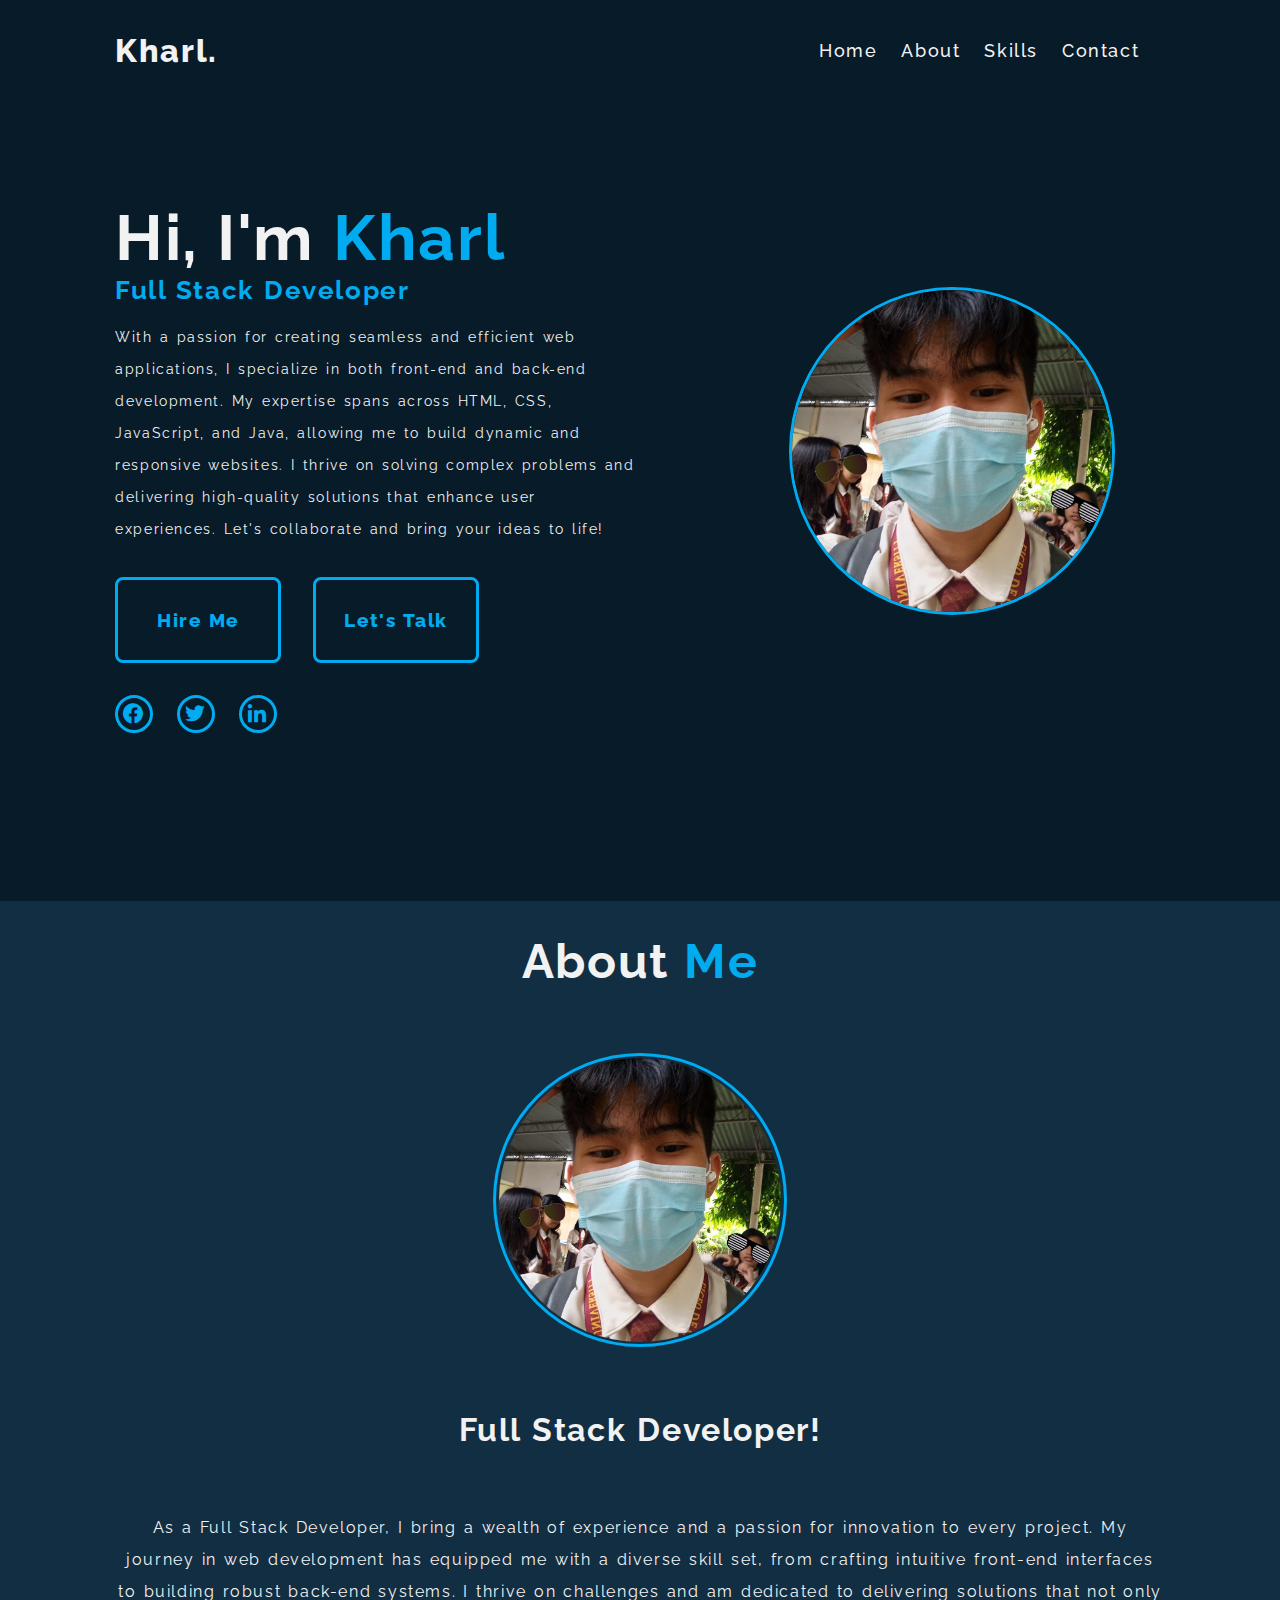
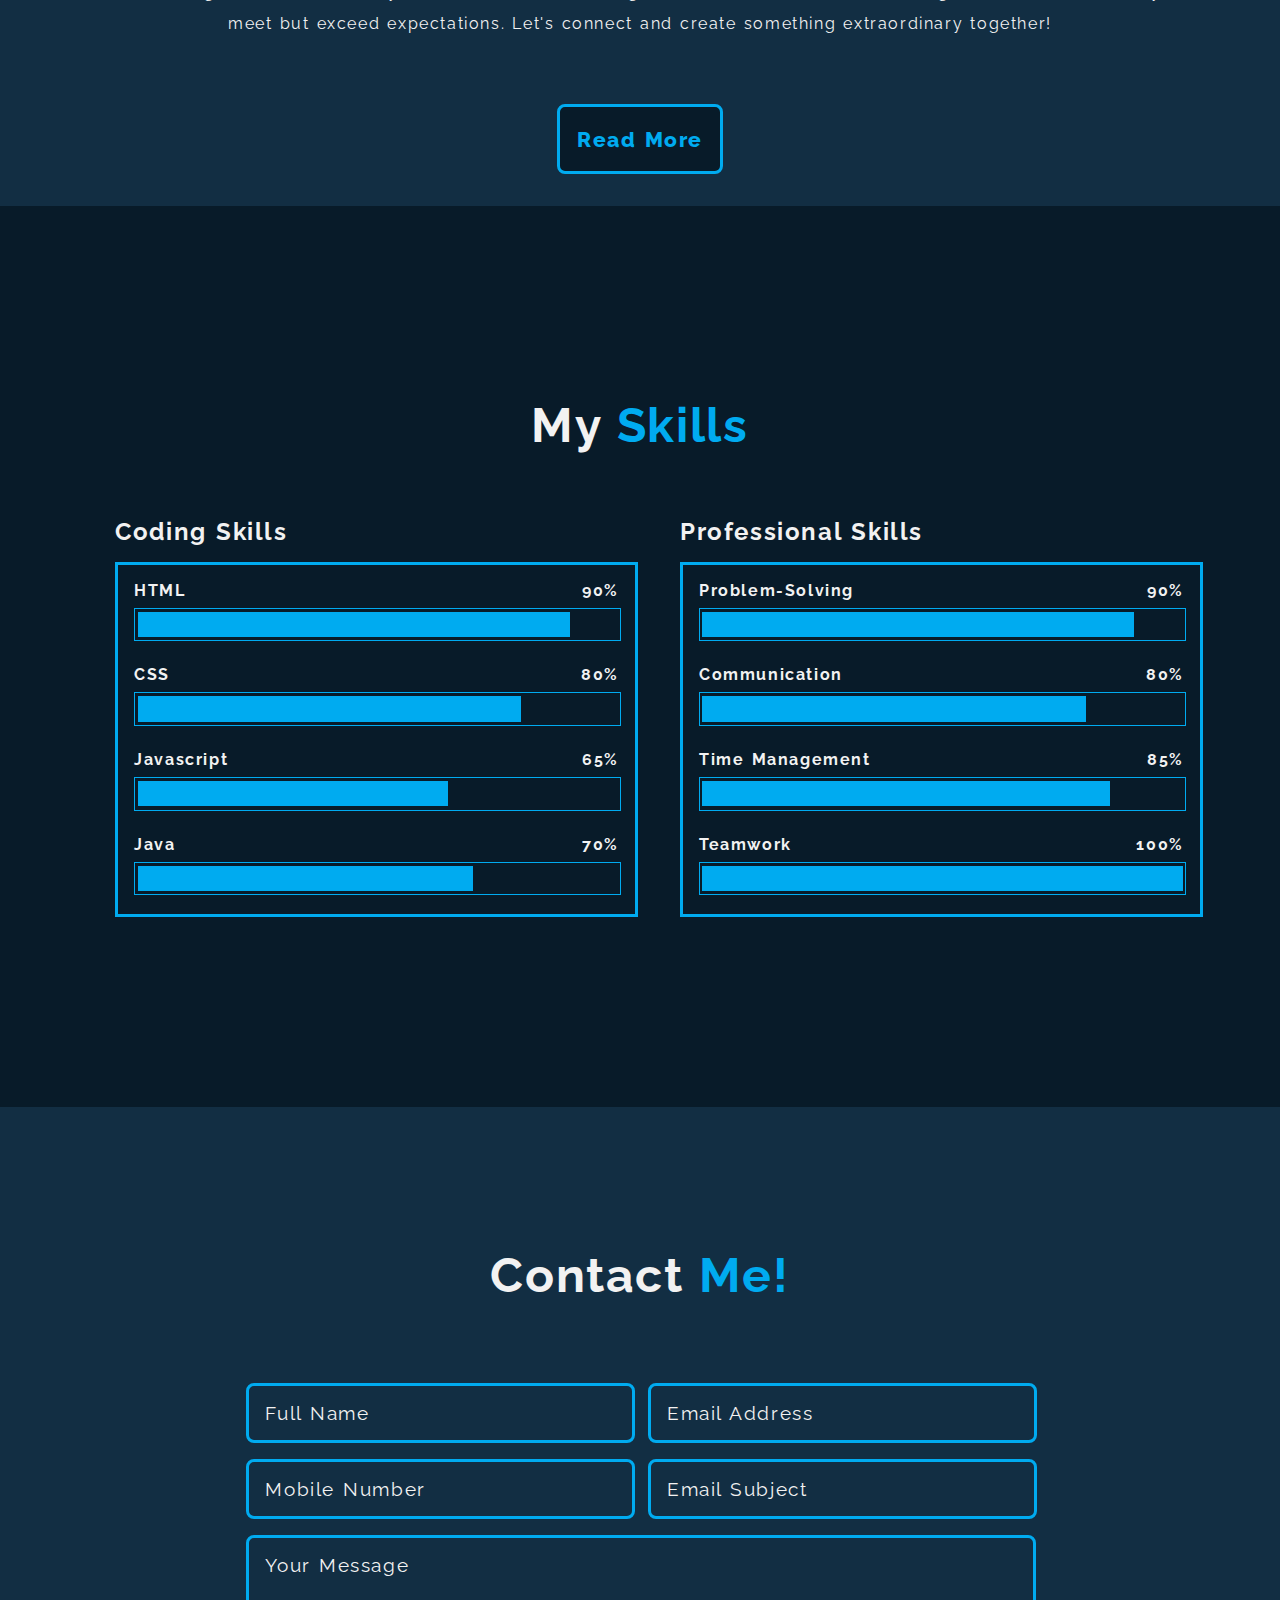
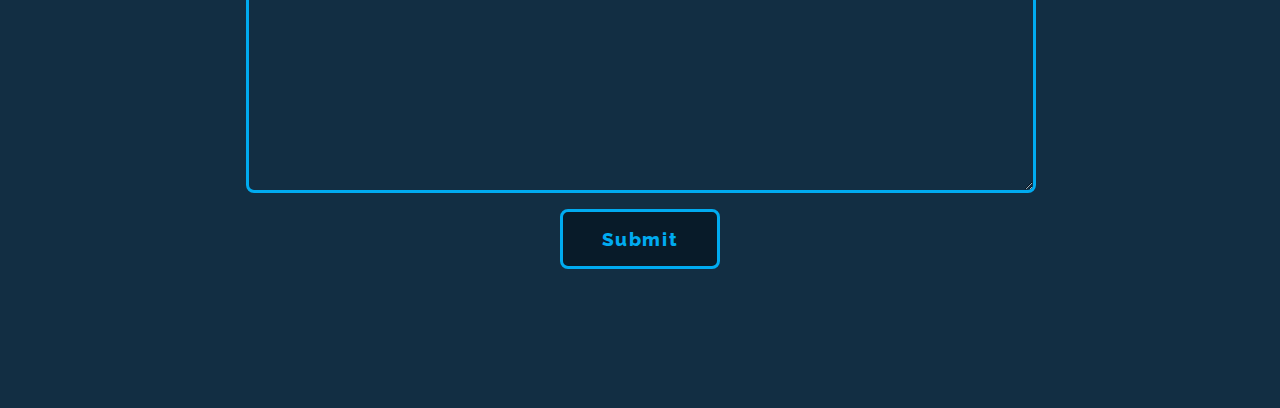
==== index.html @ 413f0b16 "Initial Commit" ====
<!DOCTYPE html>
<html lang="en">
<head>
    <meta charset="UTF-8">
    <meta name="viewport" content="width=device-width, initial-scale=1.0">
    <link rel="icon" type="image/png" href="profile-user.png">
    <link href='https://unpkg.com/boxicons@2.1.4/css/boxicons.min.css' rel='stylesheet'>
    <link rel="stylesheet" href="https://cdnjs.cloudflare.com/ajax/libs/font-awesome/6.7.2/css/all.min.css" 
    integrity="sha512-Evv84Mr4kqVGRNSgIGL/F/aIDqQb7xQ2vcrdIwxfjThSH8CSR7PBEakCr51Ck+w+/U6swU2Im1vVX0SVk9ABhg==" 
    crossorigin="anonymous" referrerpolicy="no-referrer" />
    <link rel="stylesheet" href="webdev.css">
    <title>Kharl's Portfolio</title>
</head>
<body>
    <!-- header design -->
    <header class="header">
        <a href="#" class="logo">Kharl.</a>
        <nav class="top-navbar">
            <a href="#home">Home</a>
            <a href="#about">About</a>
            <a href="#skills">Skills</a>
            <a href="#contact">Contact</a>
        </nav>
        <div class="toggle-btn">
            <i class="fa-solid fa-bars"></i>
        </div>

        <div class="dropdown-menu">
            <li><a href="#home">Home</a></li>            
            <li><a href="#about">About</a></li>            
            <li><a href="#skills">Skills</a></li>            
            <li><a href="#contact">Contact</a></li>            
        </div>
    </header>

    <section class="home" id="home">
        <div class="home-content">
            <h1 class="name-text">Hi, I'm 
                <span id="animated-text1">Kharl</span>
            </h1>

            <div class="animated-text-2">
                <h3>Full Stack Developer</h3>
            </div>

            <p>With a passion for creating seamless and efficient web applications, 
                I specialize in both front-end and back-end development. 
                My expertise spans across HTML, CSS, JavaScript, and Java, allowing me 
                to build dynamic and responsive websites. I thrive on solving complex 
                problems and delivering high-quality solutions that enhance user experiences. 
                Let's collaborate and bring your ideas to life!</p>

            <div class="home-btn-box">
                <a href="#" class="btn">Hire Me</a>
                <a href="#" class="btn">Let's Talk</a>
            </div>

            <div class="contact-btn">
                <a href="#"><i class='bx bxl-facebook-circle'></i></a>
                <a href="#"><i class='bx bxl-twitter'></i></a>
                <a href="#"><i class='bx bxl-linkedin'></i></a>
            </div>
        </div>

        <div class="home-pic-container">
            <div class="home-pic">
                <img src="profile pic.jpg" alt="gwapo ko">
            </div>
        </div>
        
        
    </section>

    <section class="about" id="about">
        <h1>About <span>Me</span></h1>

        <div class="about-photo">
            <img src="profile pic.jpg" alt="">
        </div>

        <div class="about-content">
            
            <h1 id="about-content-fsd">Full Stack Developer!</h1>

            <p>As a Full Stack Developer, I bring a wealth of experience 
                and a passion for innovation to every project. My journey 
                in web development has equipped me with a diverse skill 
                set, from crafting intuitive front-end interfaces to building 
                robust back-end systems. I thrive on challenges and am dedicated 
                to delivering solutions that not only meet but exceed expectations. 
                Let's connect and create something extraordinary together!
            </p>

            <div class="about-btn">
                <a href="#" class="btn">
                    Read More
                </a>
            </div>
        </div>
    </section>

    <section class="skills" id="skills">
        <h1>
            My <span>Skills</span>
        </h1>

        <div class="skill-container">
            <div class="coding-skills">
                <h2>
                    Coding Skills
                </h2>

                <div class="coding-skills-box">
                    <div class="html">
                        <h4>HTML</h4>
                        <h4>90%</h4>
                    </div>

                    <div class="html-meter"></div>

                    <div class="css">
                        <h4>CSS</h4>
                        <h4>80%</h4>
                    </div>

                    <div class="css-meter"></div>

                    <div class="javascript">
                        <h4>Javascript</h4>
                        <h4>65%</h4>
                    </div>

                    <div class="javascript-meter"></div>

                    <div class="java">
                        <h4>Java</h4>
                        <h4>70%</h4>
                    </div>

                    <div class="java-meter"></div>
                </div>
            </div>

            <div class="professional-skills">
                <h2>
                    Professional Skills
                </h2>

                <div class="professional-skills-box">
                    <div class="problem-solving">
                        <h4>Problem-Solving</h4>
                        <h4>90%</h4>
                    </div>

                    <div class="problem-solving-meter"></div>

                    <div class="communication">
                        <h4>Communication</h4>
                        <h4>80%</h4>
                    </div>

                    <div class="communication-meter"></div>

                    <div class="time-management">
                        <h4>Time Management</h4>
                        <h4>85%</h4>
                    </div>

                    <div class="time-management-meter"></div>

                    <div class="teamwork">
                        <h4>Teamwork</h4>
                        <h4>100%</h4>
                    </div>

                    <div class="teamwork-meter"></div>
                </div>
            </div>
        </div>
    </section>

    <section class="contact" id="contact">
        <h1>Contact <span>Me!</span></h1>
        
            <form class="essentials" action="#">
                <input type="text" name="fname" id="fname" placeholder="Full Name">
                <input type="email" name="ed" id="ed" placeholder="Email Address">
                <input type="number" name="mobile-num" id="mobile-num" placeholder="Mobile Number">
                <input type="text" name="email-sub" id="email-sub" placeholder="Email Subject">
                <textarea class="message-box-field" name="message-box" id="message-box" rows="10" cols="30" placeholder="Your Message"></textarea>  
            </form>

            <form action="#" class="submit-btn-container">
                <button type="submit" id="submit-btn">Submit</button>
            </form>
            
    </section>
    <script src="backend.js"></script>

</body>
</html>
---- webdev.css ----
@import url('https://fonts.googleapis.com/css2?family=Raleway:ital,wght@0,100..900;1,100..900&display=swap');

:root{
    --bg-color: #081b29;
    --second-bg-color: #122E43;
    --third-bg-color: #00ABF0;
    --text-color: #F2F2F2;
}

*{
    font-family: 'Raleway';
    margin: 0;
    padding: 0;
    text-decoration: none;
    border: none;
    outline: none;
    scroll-behavior: smooth;
    list-style: none;
    letter-spacing: 0.1rem;
    word-spacing: 0.1rem;
}

body{
    background-color: var(--bg-color);
}

p{
    line-height: 2rem;
}

.header{
    position: fixed;
    background-color: var(--bg-color);
    top: 0;
    left: 0;
    right: 2rem;
    width: 100%;
    padding: 2rem 9%;
    display: flex;
    justify-content: space-between;
    align-items: center;
    z-index: 100;
}

.logo{
    color: var(--text-color);
    font-weight: 800;
    font-size: 2rem;
}

.top-navbar{
    position: relative;
    right: 20%;
    display: flex;
    justify-content: flex-start;
    gap: 1.5rem;
}

.top-navbar a{
    color: var(--text-color);
    font-weight: 500;
    font-size: 1.1rem;
    transition-duration: 0.3s;
    position: relative;
}

.top-navbar a:hover{
    color: var(--third-bg-color);
}

.toggle-btn {
    position: relative;
    right: 20%;
    color: var(--text-color);
    font-size: 2rem;
    cursor: pointer;
    display: none;
}

.dropdown-menu{
    display: none;
    position: absolute;
    right: 24.5%;
    top: 5rem;
    background-color: rgba(255, 255, 255, 0.1);
    border-radius: 0.5rem;
    width: 20rem;
    backdrop-filter: blur(15px);
    height: 0;
    transition: height 0.3s ease;
    overflow: hidden;
}

.dropdown-menu li{
    display: flex;
    justify-content: center;
    align-items: center;
    padding: 0.5rem;
}

.dropdown-menu a{
    color: var(--text-color);
    font-size: 1.2rem;
    font-weight: 600;
    transition: 0.3s;
}

.dropdown-menu a:hover{
    color: var(--third-bg-color);
}

.dropdown-menu.open{
    height: 10rem;
}

section{
    min-height: 93vh;
    padding: 2rem 9% 2rem;
}

.home{
    display: flex;
    flex-wrap: wrap-reverse;
    align-items: center;
}

.home-content{
    position: relative;
    display: flex;
    flex-direction: column;
    width: clamp(25rem, 50%, 50rem);
}

.home-content h1{
    font-size: clamp(3rem, 5vw, 10rem);
    color: var(--text-color);
}

.home-content h1 span{
    color: var(--third-bg-color);
}

.home-content h3{
    font-size: clamp(1.5rem, 2vw, 8rem);
    color: var(--third-bg-color);
}

.home-content p{
    margin-top: 1rem;
    color: var(--text-color);
    font-size: clamp(0.8rem, 1.1vw, 3rem);
}

.home-btn-box{
    margin-top: 2rem;
    position: relative;
    display: flex;
    gap: 2rem;
}

.home-btn-box .btn{
    position: relative;
    display: flex;
    justify-content: center;
    align-items: center;
    text-decoration: none;
    color: var(--third-bg-color);
    font-weight: 800;
    font-size: 1.2rem;
    width: 10rem;
    height: 5rem;
    border: 0.2rem solid var(--third-bg-color);
    background-color: var(--bg-color);
    border-radius: 0.5rem;
    z-index: 1;
    overflow: hidden;
}

.home-btn-box .btn:hover{
    color: var(--bg-color);
}

.home-btn-box .btn::before{
    content: '';
    position: absolute;
    top: 0;
    left: 0;
    width: 0;
    height: 100%;
    z-index: -1;
    background: var(--third-bg-color);
    transition: 0.5s;
}

.home-btn-box .btn:hover::before{
    width: 100%;
}

.contact-btn{
    position: relative;
    top: 2rem;
    display: flex;
    gap: 1.5rem;
}

.contact-btn a{
    position: relative;
    display: flex;
    justify-content: center;
    align-items: center;
    width: 2rem;
    height: 2rem;
    background: transparent;
    border: 0.2rem solid var(--third-bg-color);
    border-radius: 50%;
    font-size: 1.5rem;
    overflow: hidden;
    z-index: 1;
    color: var(--third-bg-color);
}

.contact-btn a:hover{
    color: var(--bg-color);
}

.contact-btn a::before{
    content: '';
    position: absolute;
    top: 0;
    left: 0;
    width: 100%;
    height: 100%;
    transform: scale(0);
    transform-origin: center;
    background-color: var(--third-bg-color);
    transition: transform 0.5s ease;
    border-radius: 50%;
    z-index: -1;
}

.contact-btn a:hover::before{
    transform: scale(1);
}

.home-pic-container{
    display: flex;
    justify-content: center;
    width: 40%;
}

.home-pic{
    position: relative;
    left: 8vw;
    display: flex;
    width: clamp(20rem, 25vw, 40rem);
    height: 100%;
    border: 0.2rem solid var(--third-bg-color);
    border-radius: 50%;
}

.home-pic img{
    width: 100%;
    border-radius: 50%;
}

.about{
    display: flex;
    justify-content: center;
    flex-direction: column;
    align-items: center;
    background-color: var(--second-bg-color);
}

.about h1{
    color: var(--text-color);
    font-size: 3rem;
    margin-bottom: 4rem;
}

.about h1 span{
    color: var(--third-bg-color);
}

.about-photo{
    display: flex;
    justify-content: center;
    align-items: center;
    width: 18rem;
    height: 18rem;
    border: 0.2rem solid var(--third-bg-color);
    border-radius: 50%;
    margin-bottom: 4rem;
}

.about-photo img{
    width: clamp(10rem, 98%, 20rem);
    border-radius: 50%;
}

.about-content{
    display: flex;
    flex-direction: column;
    justify-content: center;
    align-items: center;
    text-align: center;
}

#about-content-fsd{
    color: var(--text-color);
    font-size: 2rem;
}

.about p{
    color: var(--text-color);
    text-align: center;
    margin-bottom: 4rem;

}

.about-btn a{
    position: relative;
    display: flex;
    justify-content: center;
    align-items: center;
    background-color: var(--bg-color);
    width: 10rem;
    height: 4rem;
    border: 0.2rem solid var(--third-bg-color);
    color: var(--third-bg-color);
    font-size: 1.3rem;
    font-weight: 800;
    border-radius: 0.5rem;
    z-index: 1;
}

.about-btn a:hover{
    color: var(--bg-color);
}

.about-btn a::before{
    content: '';
    position: absolute;
    top: 0;
    left: 0;
    width: 0;
    height: 100%;
    background-color: var(--third-bg-color);
    z-index: -1;
    transition: 0.5s;
    overflow: hidden;
}

.about-btn a:hover::before{
    width: 100%;
}

.skills{
    display: flex;
    flex-direction: column;
    justify-content: center;
    align-items: center;
}

.skills h1{
    color: var(--text-color);
    font-size: 3rem;
    margin-bottom: 4rem;
}

.skills h1 span{
    color: var(--third-bg-color);
}

.skill-container{
    display: grid;
    grid-template-columns: repeat(auto-fit, minmax(clamp(10rem, 50%, 20rem), 1fr));
    justify-content: center;
    align-items: center;
    width: 100%;
    gap: 5rem;
}

.skill-container h2{
    color: var(--text-color);
    margin-bottom: 1rem;
}

.skill-container h4{
    color: var(--text-color);
}

.coding-skills{
    display: flex;
    flex-direction: column;
    width: 100%;
    height: 25rem;
}

.coding-skills-box{
    display: flex;
    flex-direction: column;
    width: 100%;
    height: 85%;
    border: 0.2rem solid var(--third-bg-color);
    padding: 1rem;
}


.html{
    display: flex;
    justify-content: space-between;
    margin-bottom: 0.5rem;
}


.html-meter{
    position: relative;
    width: 100%;
    height: 10%;
    border: 0.1rem solid var(--third-bg-color);
    margin-bottom: 1.5rem;
}

.html-meter::before{
    content: '';
    position: absolute;
    top: 10%;
    left: 0.49%;
    width: 89.1%;
    height: 80%;
    background-color: var(--third-bg-color);
}

.css{
    display: flex;
    justify-content: space-between;
    margin-bottom: 0.5rem;
}

.css-meter{
    position: relative;
    width: 100%;
    height: 10%;
    border: 0.1rem solid var(--third-bg-color);
    margin-bottom: 1.5rem;
}

.css-meter::before{
    content: '';
    position: absolute;
    top: 10%;
    left: 0.49%;
    width: 79.1%;
    height: 80%;
    background-color: var(--third-bg-color);
}

.javascript{
    display: flex;
    justify-content: space-between;
    margin-bottom: 0.5rem;
}

.javascript-meter{
    position: relative;
    width: 100%;
    height: 10%;
    border: 0.1rem solid var(--third-bg-color);
    margin-bottom: 1.5rem;
}

.javascript-meter::before{
    content: '';
    position: absolute;
    top: 10%;
    left: 0.49%;
    width: 64.1%;
    height: 80%;
    background-color: var(--third-bg-color);
}

.java{
    display: flex;
    justify-content: space-between;
    margin-bottom: 0.5rem;
}

.java-meter{
    position: relative;
    width: 100%;
    height: 10%;
    border: 0.1rem solid var(--third-bg-color);
}

.java-meter::before{
    content: '';
    position: absolute;
    top: 10%;
    left: 0.49%;
    width: 69.1%;
    height: 80%;
    background-color: var(--third-bg-color);
}

.professional-skills{
    display: flex;
    flex-direction: column;
    width: 100%;
    height: 25rem;
}

.professional-skills-box{
    display: flex;
    flex-direction: column;
    width: 100%;
    height: 85%;
    border: 0.2rem solid var(--third-bg-color);
    padding: 1rem;
}

.problem-solving{
    display: flex;
    justify-content: space-between;
    margin-bottom: 0.5rem;
}

.problem-solving-meter{
    position: relative;
    width: 100%;
    height: 10%;
    border: 0.1rem solid var(--third-bg-color);
    margin-bottom: 1.5rem
}

.problem-solving-meter::before{
    content: '';
    position: absolute;
    top: 10%;
    left: 0.49%;
    width: 89.1%;
    height: 80%;
    background-color: var(--third-bg-color);
}

.communication{
    display: flex;
    justify-content: space-between;
    margin-bottom: 0.5rem;
}

.communication-meter{
    position: relative;
    width: 100%;
    height: 10%;
    border: 0.1rem solid var(--third-bg-color);
    margin-bottom: 1.5rem
}

.communication-meter::before{
    content: '';
    position: absolute;
    top: 10%;
    left: 0.49%;
    width: 79.1%;
    height: 80%;
    background-color: var(--third-bg-color);
}

.time-management{
    display: flex;
    justify-content: space-between;
    margin-bottom: 0.5rem;
}

.time-management-meter{
    position: relative;
    width: 100%;
    height: 10%;
    border: 0.1rem solid var(--third-bg-color);
    margin-bottom: 1.5rem
}

.time-management-meter::before{
    content: '';
    position: absolute;
    top: 10%;
    left: 0.49%;
    width: 84.1%;
    height: 80%;
    background-color: var(--third-bg-color);
}

.teamwork{
    display: flex;
    justify-content: space-between;
    margin-bottom: 0.5rem;
}

.teamwork-meter{
    position: relative;
    width: 100%;
    height: 10%;
    border: 0.1rem solid var(--third-bg-color);
}

.teamwork-meter::before{
    content: '';
    position: absolute;
    top: 10%;
    left: 0.49%;
    width: 99.1%;
    height: 80%;
    background-color: var(--third-bg-color);
}

.contact{
    background-color: var(--second-bg-color);
    display: flex;
    flex-direction: column;
    justify-content: center;
    align-items: center;
}

.contact h1{
    color: var(--text-color);
    font-size: 3rem;
    margin-bottom: 5rem;
}

.contact h1 span{
    color: var(--third-bg-color);
}

.essentials{
    display: grid;
    grid-template-columns: repeat(auto-fit, minmax(clamp(15rem, 35%, 30rem), 1fr));
    justify-content: center;
    gap: 1rem;
    width: 75%;
    margin-bottom: 1rem;
}

.essentials input{
    background-color: var(--second-bg-color);
    border: 0.2rem solid var(--third-bg-color);
    color: var(--text-color);
    border-radius: 0.5rem;
    padding: 1rem;
    font-size: 1.2rem;
    width: 91%;
}

.essentials input::-webkit-input-placeholder{
    color: var(--text-color);
}

.message-box-field{
    grid-column: span 2;
    background-color: var(--second-bg-color);
    border: 0.2rem solid var(--third-bg-color);
    border-radius: 0.5rem;
    padding: 1rem;
    width: 95.5%;
    color: var(--text-color);
    font-size: 1.2rem;
}

.message-box-field::placeholder{
    color: var(--text-color);
}

.submit-btn-container{
    display: flex;
    justify-content: center;
    align-items: center;
    width: clamp(10rem, 10%, 20rem);
}

.submit-btn-container button{
    position: relative;
    width: 100%;
    background-color: var(--bg-color);
    border: 0.2rem solid var(--third-bg-color);
    color: var(--third-bg-color);
    border-radius: 0.5rem;
    padding: 1rem;
    font-size: 1.2rem;
    font-weight: 800;
    cursor: pointer;
    z-index: 1;
}

.submit-btn-container button:hover{
    color: var(--bg-color);
}

.submit-btn-container button::before{
    content: '';
    position: absolute;
    top: 0;
    left: 0;
    width: 0;
    height: 100%;
    background-color: var(--third-bg-color);
    transition: 0.5s;
    overflow: hidden;
    z-index: -1;
}

.submit-btn-container button:hover::before{
    width: 100%;
}


@media (max-width: 875px){
    .essentials{
        grid-template-columns: 1fr;
        width: 100%;
    }

    .message-box-field{
        grid-column: span 1;
    }

    .essentials input{
        width: 95.5%;
    }
}

@media (max-width: 885px){

    .header nav{
        display: none;
    }

    .toggle-btn{
        display: block;
    }

    .dropdown-menu{
        display: block;
        width: 65%;
    }

    .home-content{
        display: flex;
        justify-content: center;
        align-items: center;
        width: 100%;
    }

    .home-content h1, .home-content h3{
        text-align: center;
    }


    .home-content p{
        text-align: center;
    }

    .home-btn-box .btn{
        width: 9rem;
        height: 6vh;
    }

    .contact-btn a{
        width: 1.5rem;
        height: 1.5rem;
        font-size: 1rem;
    }

    .home-pic-container{
        width: 100%;
        margin-top: 9vh;
    }

    .home-pic{
        position: relative;
        left: 0;
        width: clamp(12rem, 30vw, 20rem);
    }

    .contact-btn{
        margin-bottom: 2vh;
    }

    .skill-container .coding-skills, 
    .skill-container .professional-skills{
        width: 95%;
    }
}
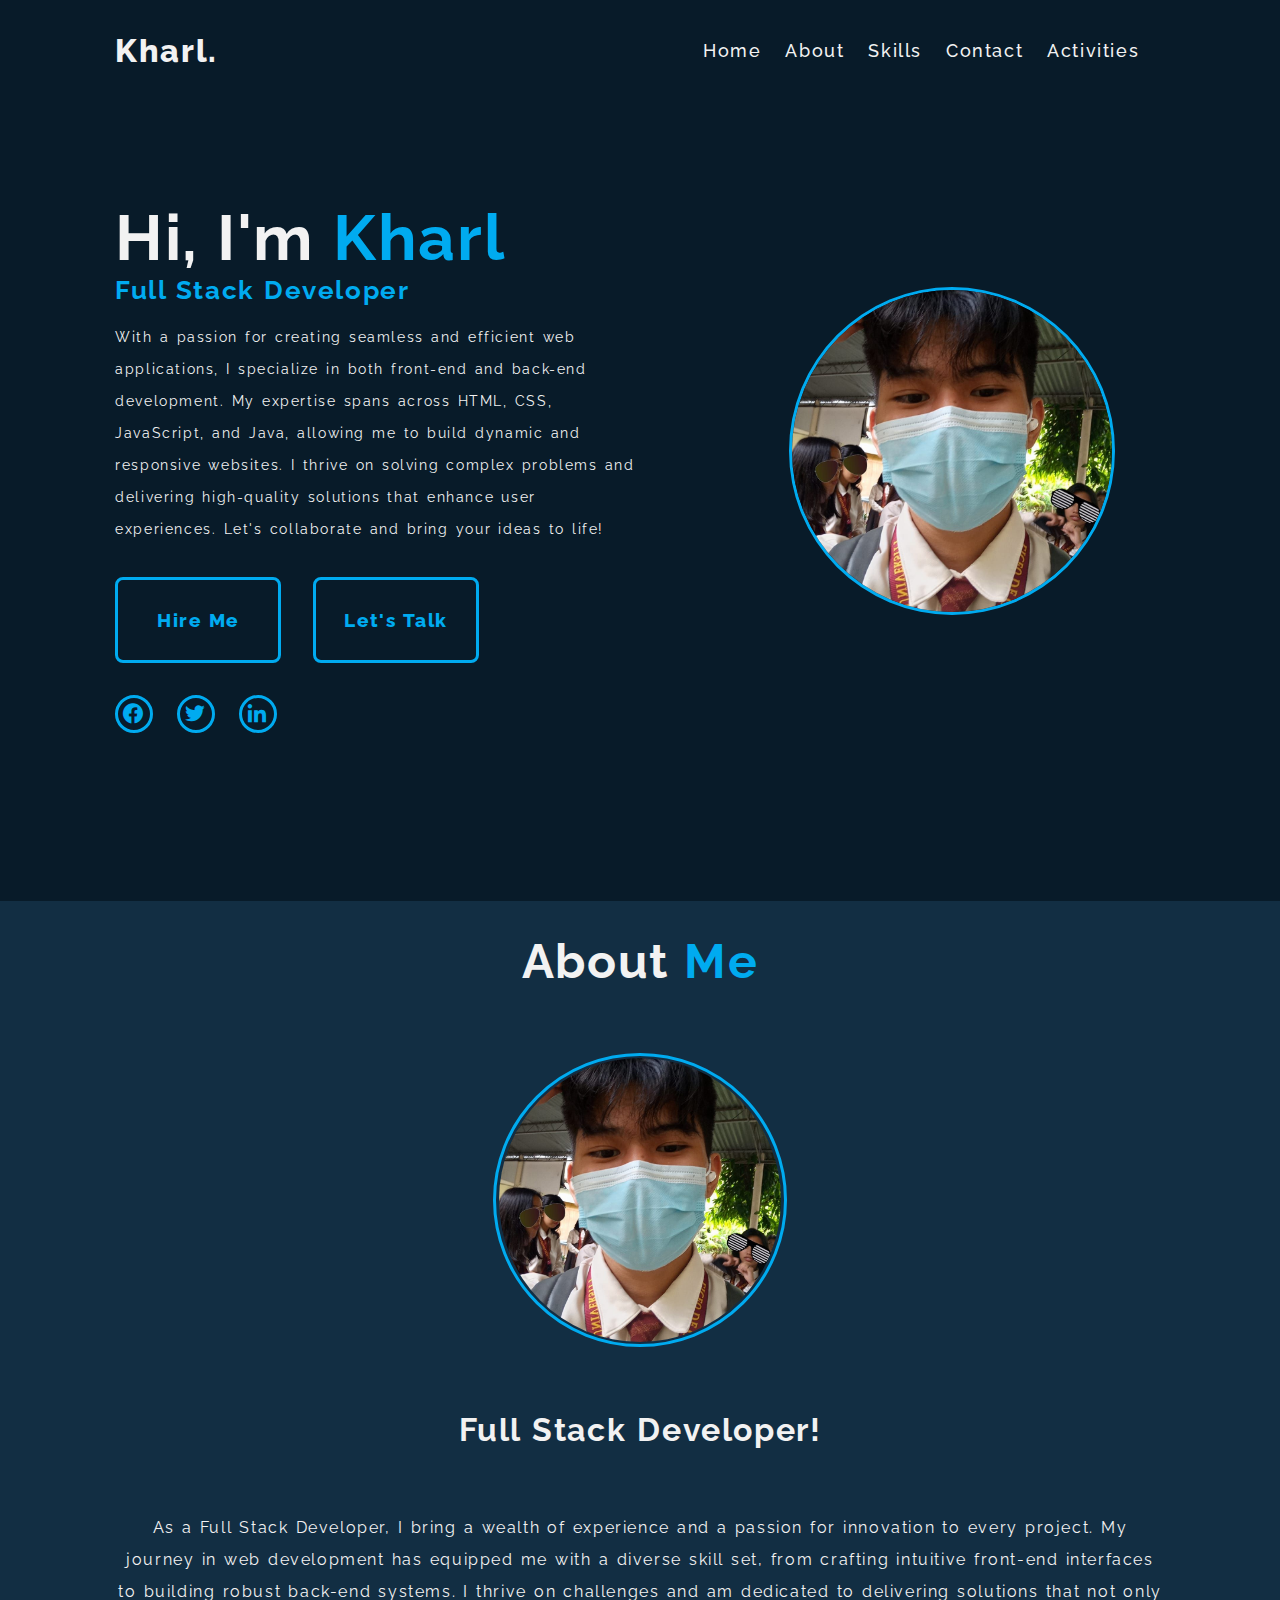
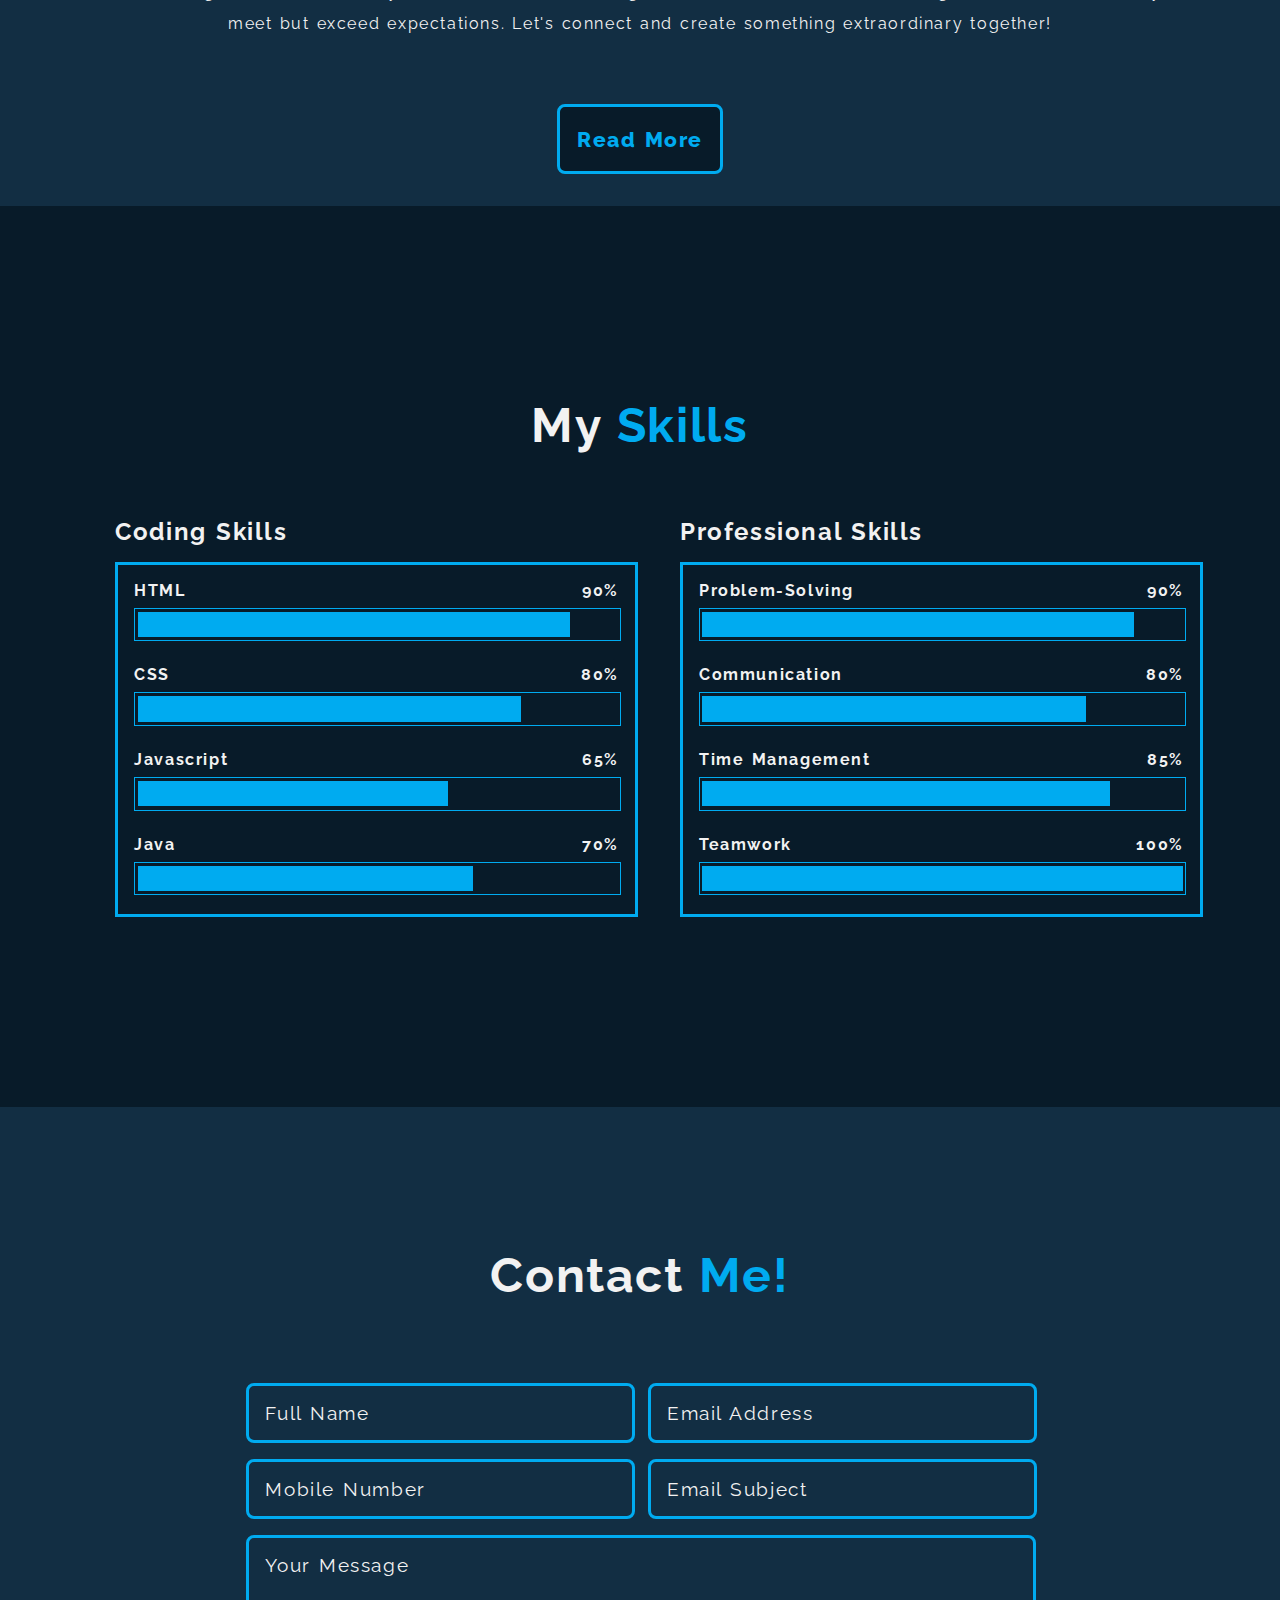
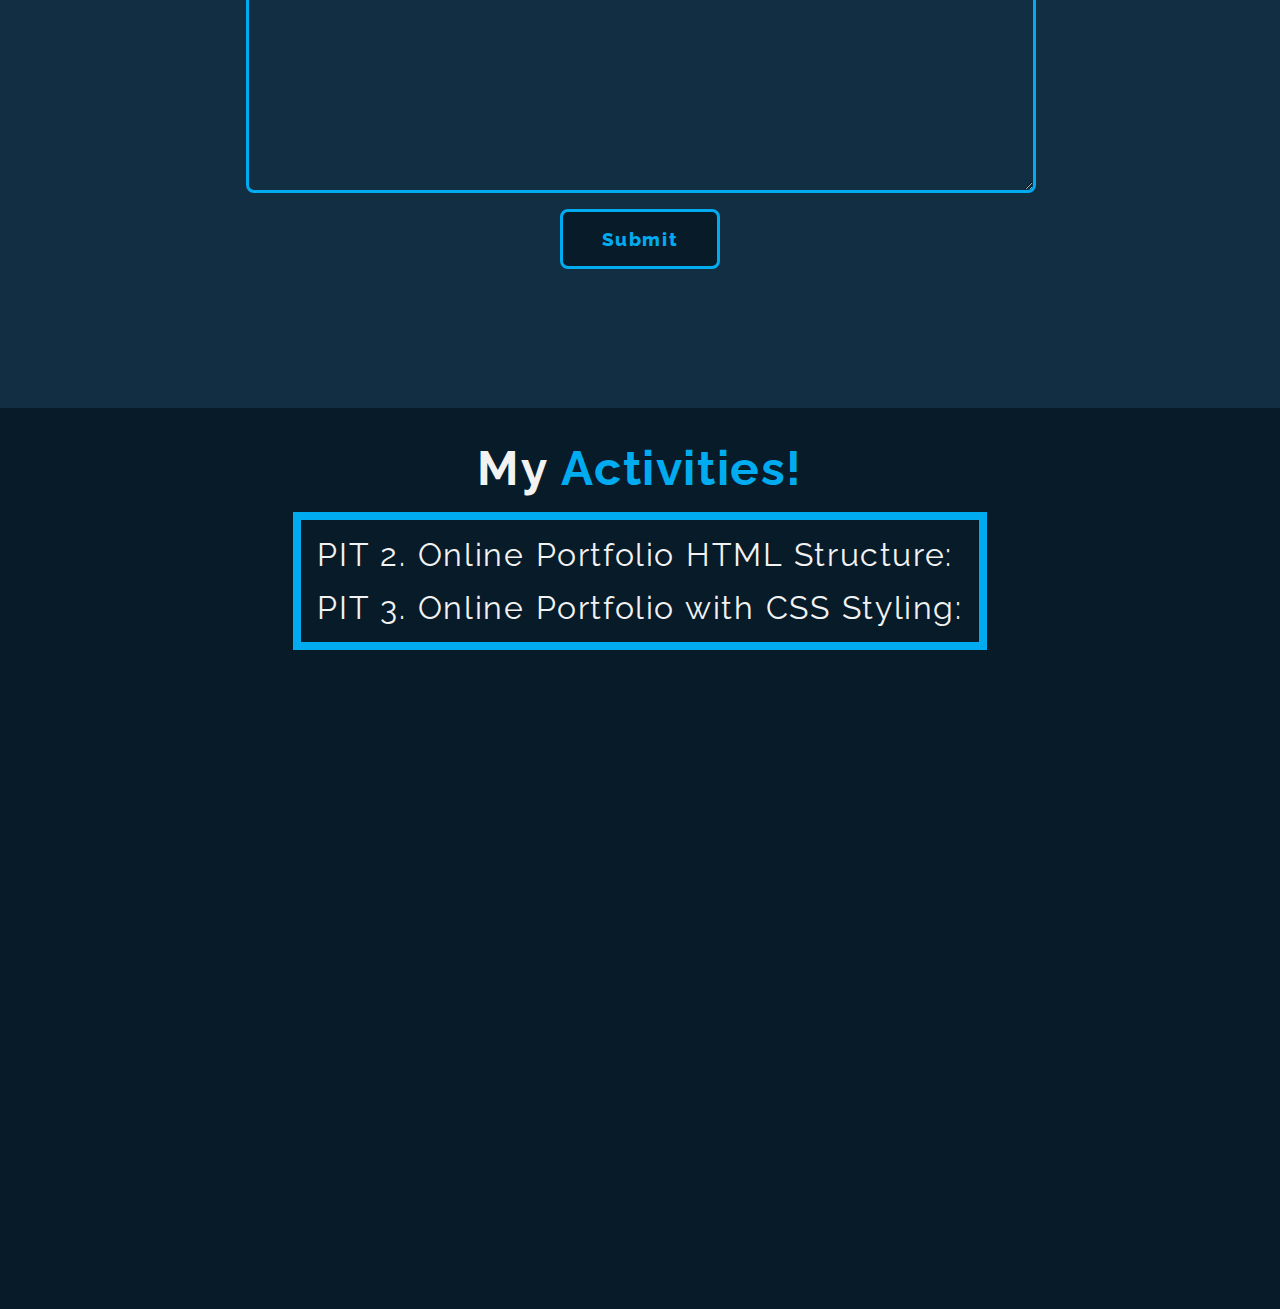
==== commit f2a07469: "modified index.html and webdev.css" ====
--- a/index.html
+++ b/index.html
@@ -20,6 +20,7 @@
             <a href="#about">About</a>
             <a href="#skills">Skills</a>
             <a href="#contact">Contact</a>
+            <a href="#activities">Activities</a>
         </nav>
         <div class="toggle-btn">
             <i class="fa-solid fa-bars"></i>
@@ -29,7 +30,8 @@
             <li><a href="#home">Home</a></li>            
             <li><a href="#about">About</a></li>            
             <li><a href="#skills">Skills</a></li>            
-            <li><a href="#contact">Contact</a></li>            
+            <li><a href="#contact">Contact</a></li>     
+            <li><a href="#activities">Activities</a></li>     
         </div>
     </header>
 
@@ -195,6 +197,15 @@
             </form>
             
     </section>
+
+    <section class="activities" id="activities">
+        <h1>My <span>Activities!</span></h1>
+        <div class="activities-container">
+            <li>PIT 2. Online Portfolio HTML Structure: <a href=""></a></li>
+            <li>PIT 3. Online Portfolio with CSS Styling: <a href=""></a></li>
+        </div>
+    </section>
+    
     <script src="backend.js"></script>
 
 </body>
--- a/webdev.css
+++ b/webdev.css
@@ -711,6 +711,35 @@
     width: 100%;
 }
 
+.activities{
+    display: flex;
+    align-items: center;
+    flex-direction: column;
+}
+
+.activities h1{
+    color: var(--text-color);
+    font-size: 3rem;
+}
+
+.activities h1 span{
+    color: var(--third-bg-color);
+}
+
+.activities-container{
+    margin-top: 1rem;
+    border: 0.5rem solid var(--third-bg-color);
+    padding: 1rem;
+}
+
+.activities-container li{
+    color: var(--text-color);
+    font-size: 2rem;
+}
+
+.activities-container li:nth-child(1){
+    margin-bottom: 1rem;
+}
 
 @media (max-width: 875px){
     .essentials{
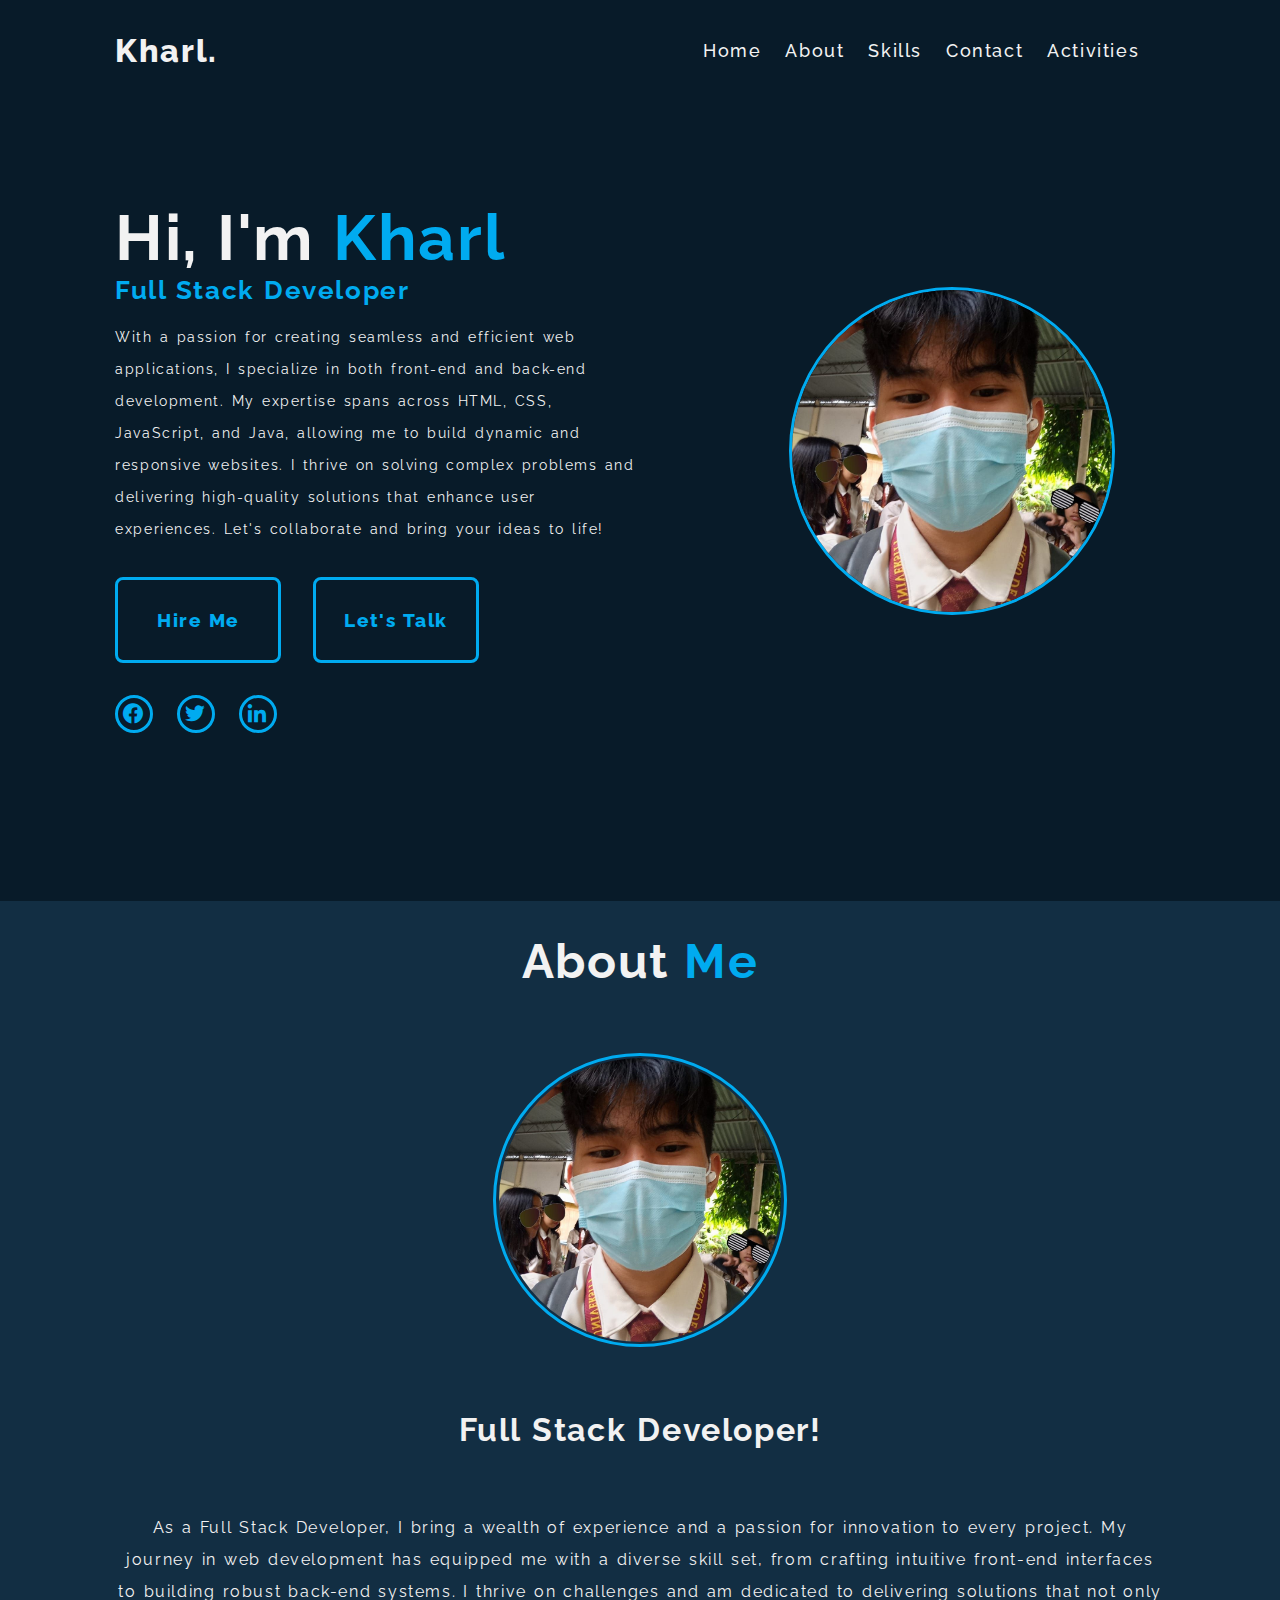
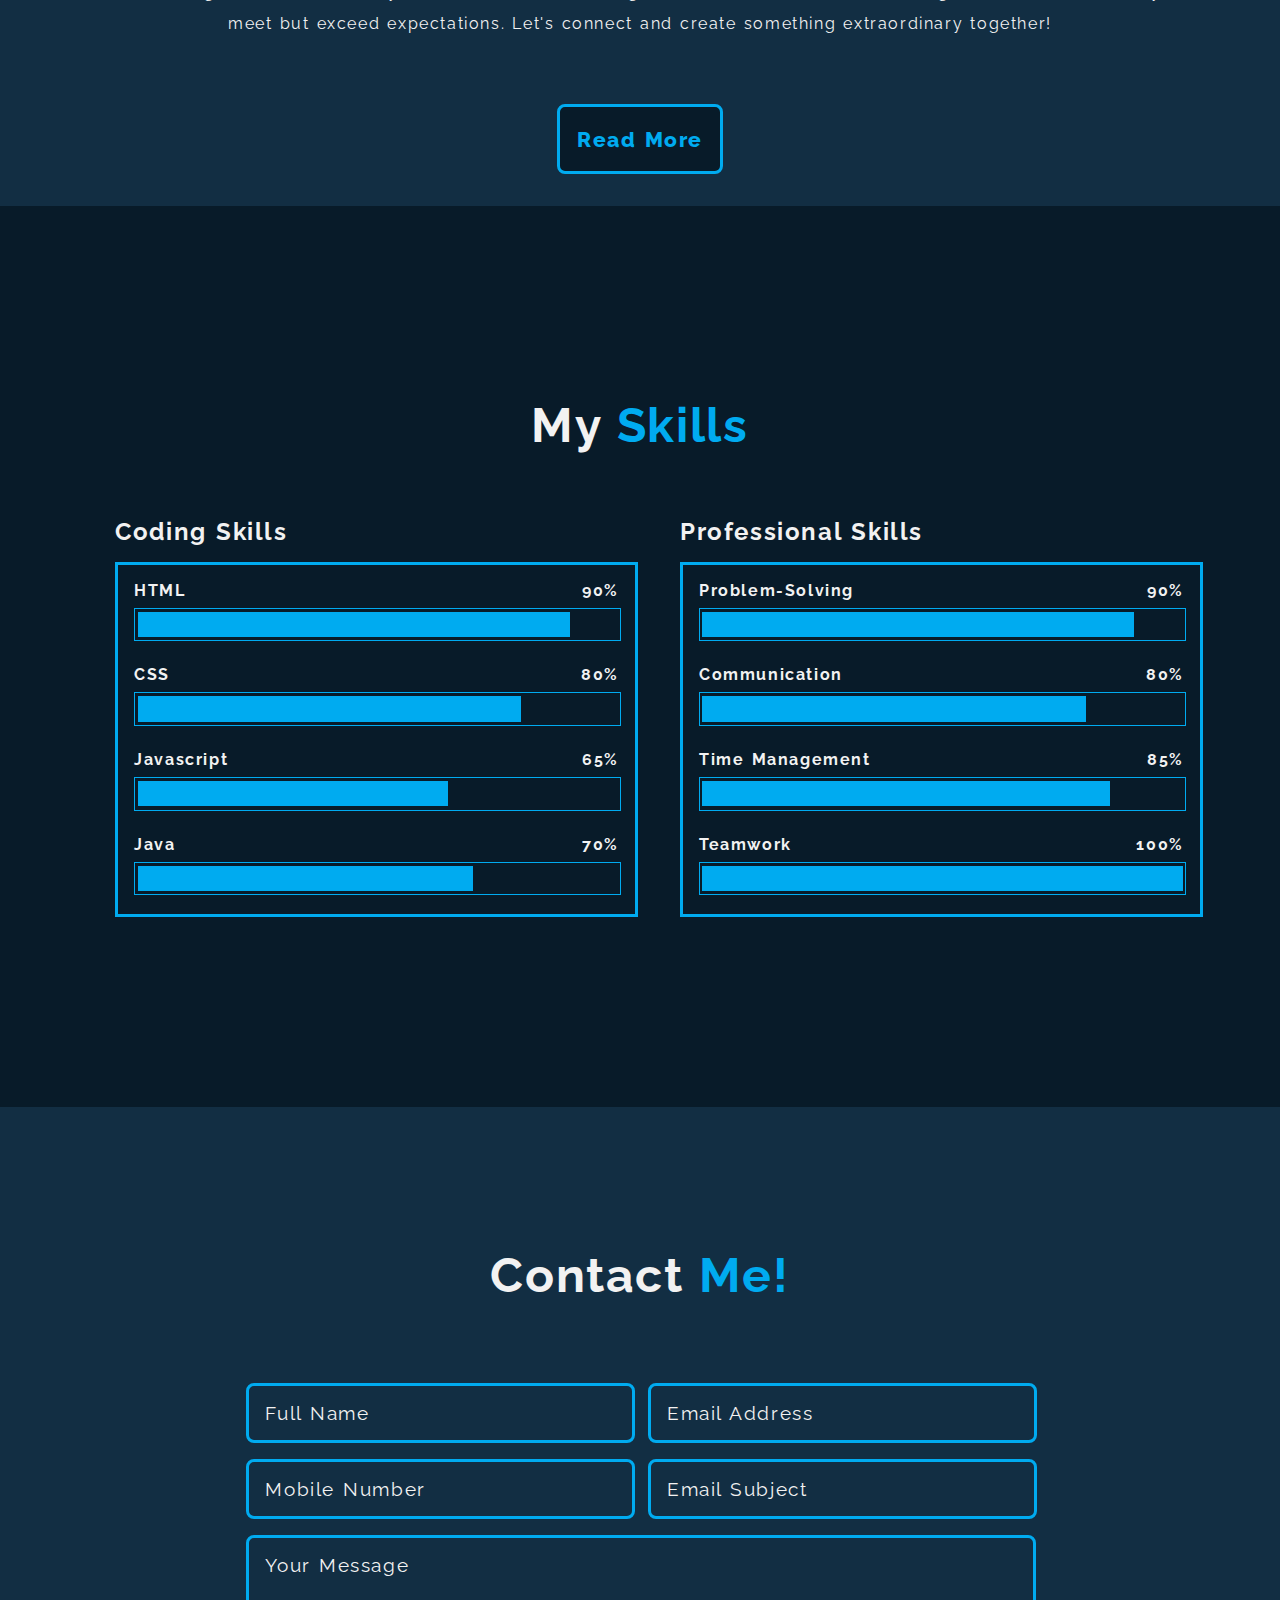
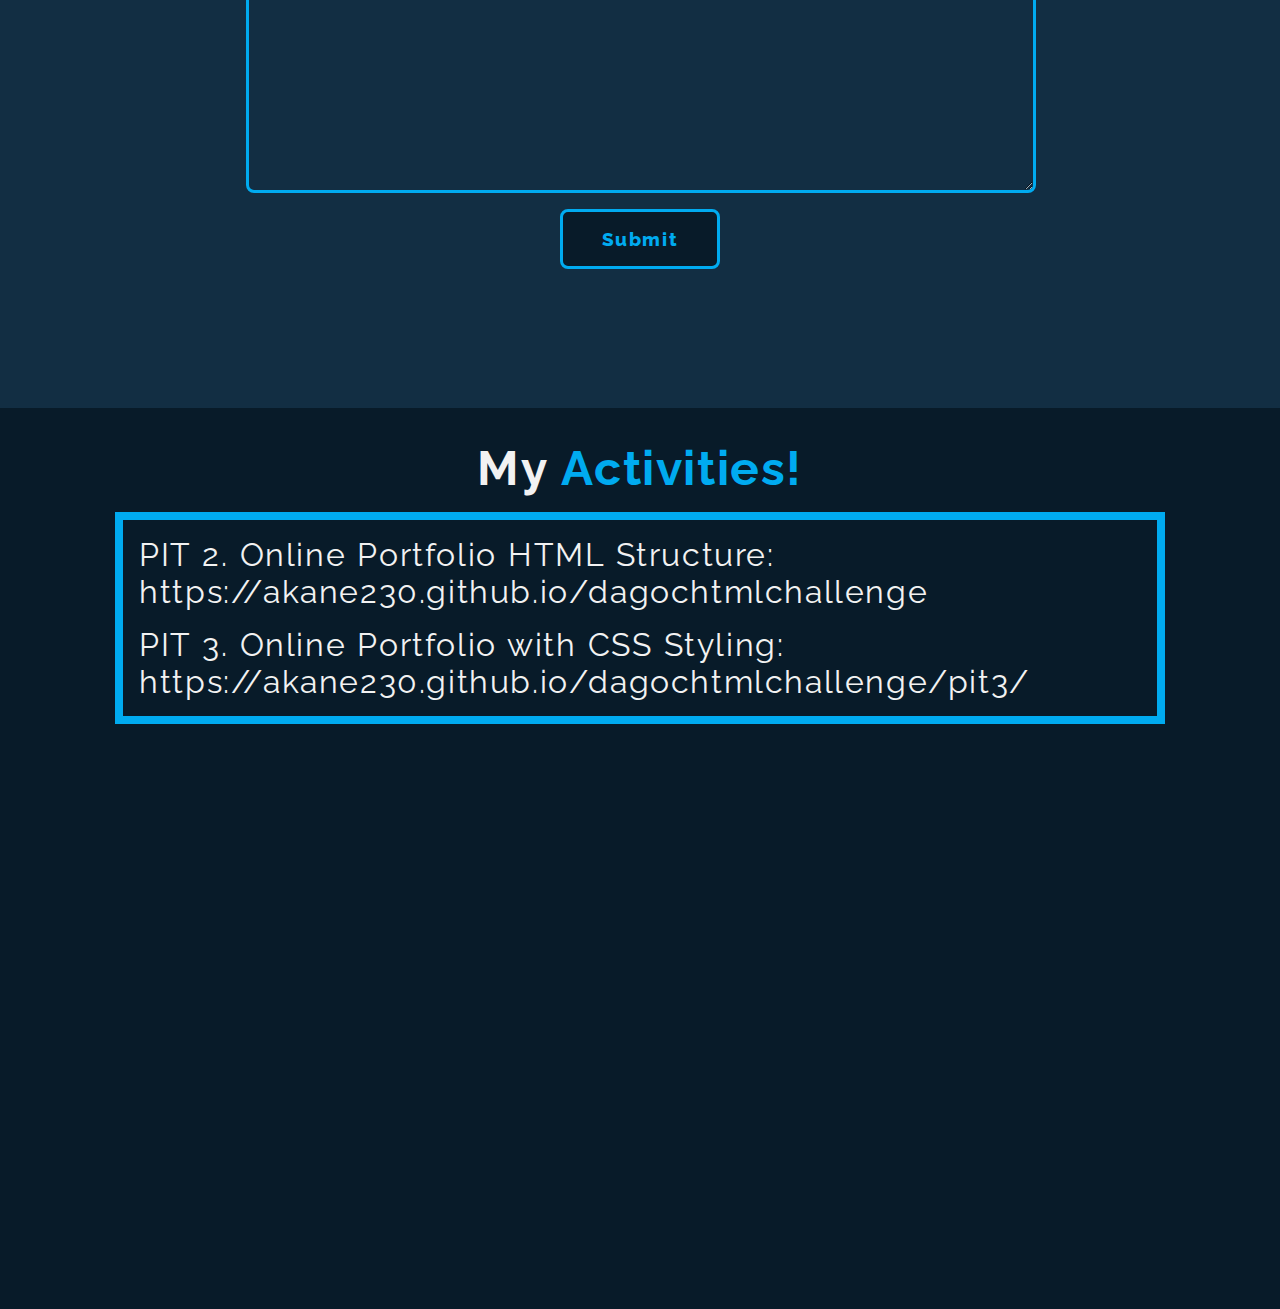
==== commit a4933e9f: "modified html and css" ====
--- a/index.html
+++ b/index.html
@@ -201,8 +201,10 @@
     <section class="activities" id="activities">
         <h1>My <span>Activities!</span></h1>
         <div class="activities-container">
-            <li>PIT 2. Online Portfolio HTML Structure: <a href=""></a></li>
-            <li>PIT 3. Online Portfolio with CSS Styling: <a href=""></a></li>
+            <li>PIT 2. Online Portfolio HTML Structure: <a href="https://akane230.github.io/dagochtmlchallenge/" 
+                target="_blank">https://akane230.github.io/dagochtmlchallenge</a></li>
+            <li>PIT 3. Online Portfolio with CSS Styling: <a href="https://akane230.github.io/dagochtmlchallenge/pit3/" 
+                target="_blank">https://akane230.github.io/dagochtmlchallenge/pit3/</a></li>
         </div>
     </section>
     
--- a/webdev.css
+++ b/webdev.css
@@ -737,6 +737,10 @@
     font-size: 2rem;
 }
 
+.activities-container li a{
+    color: var(--text-color);
+}
+
 .activities-container li:nth-child(1){
     margin-bottom: 1rem;
 }
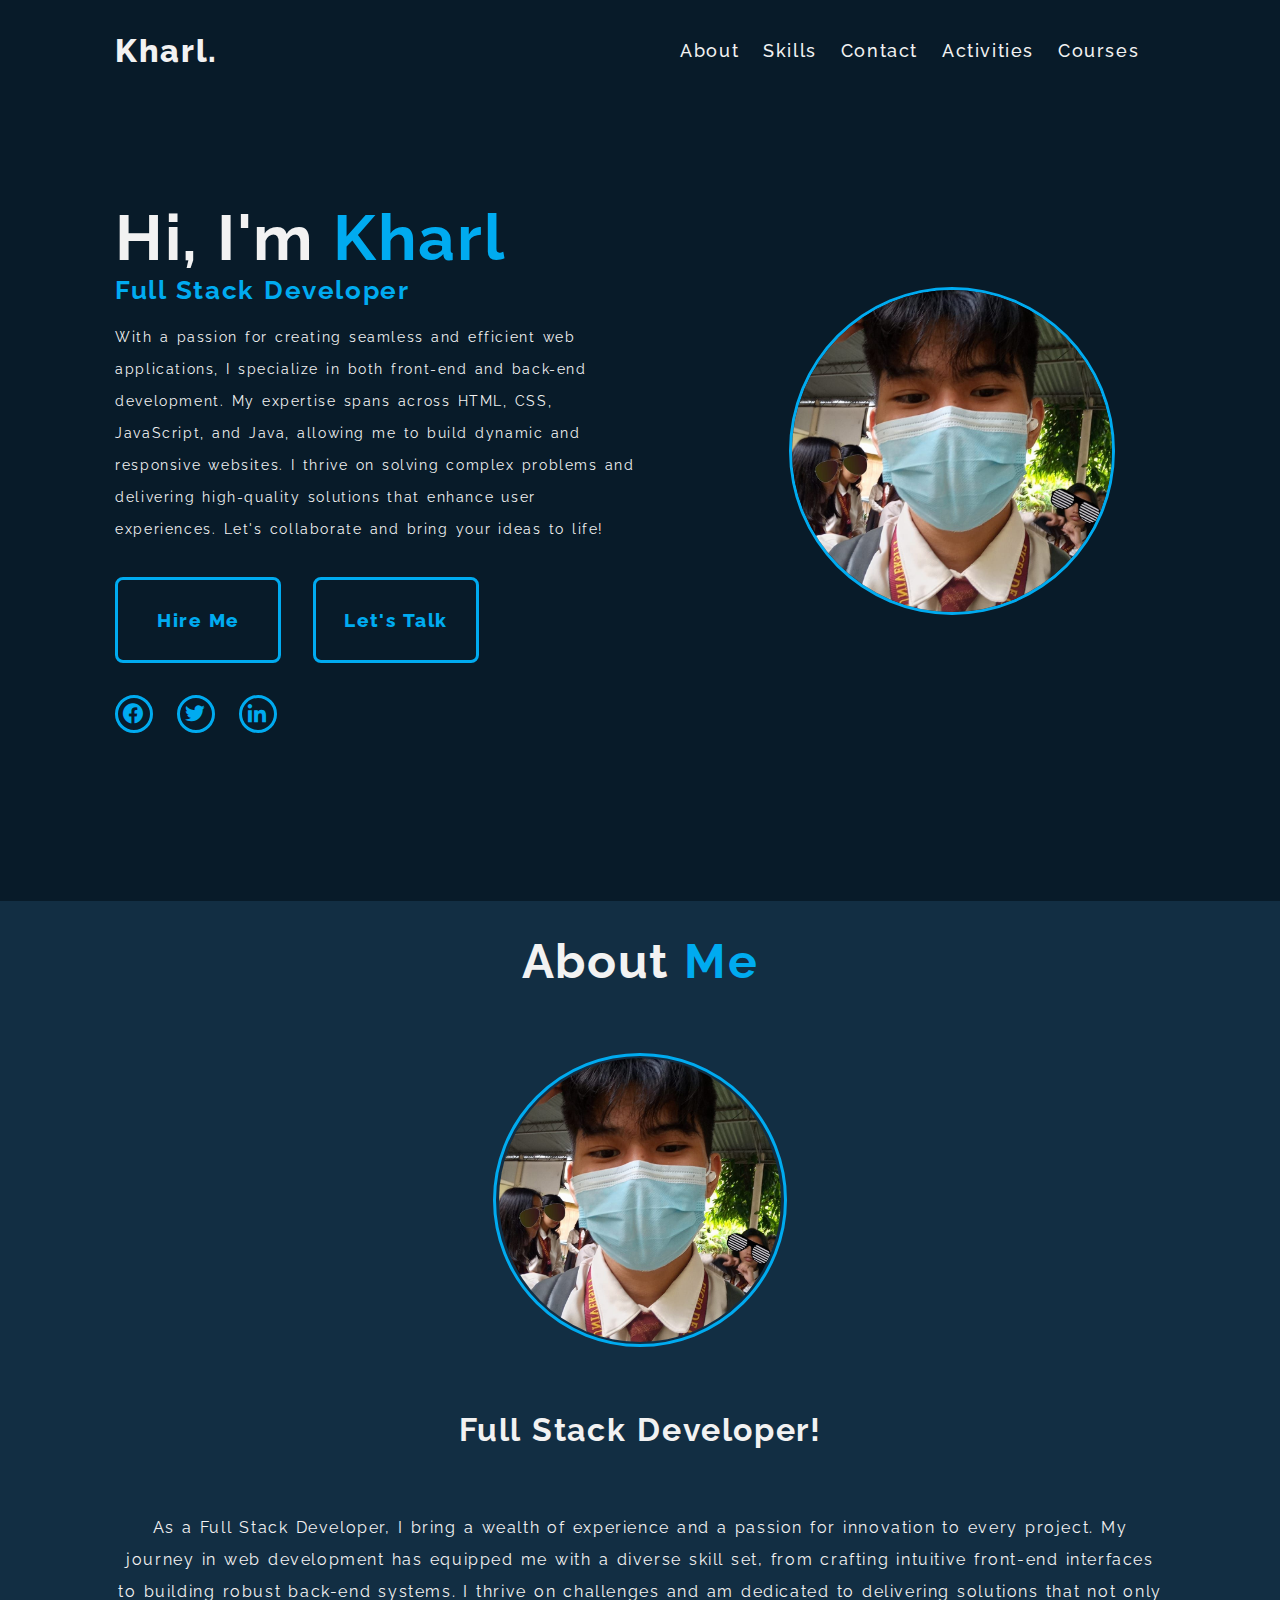
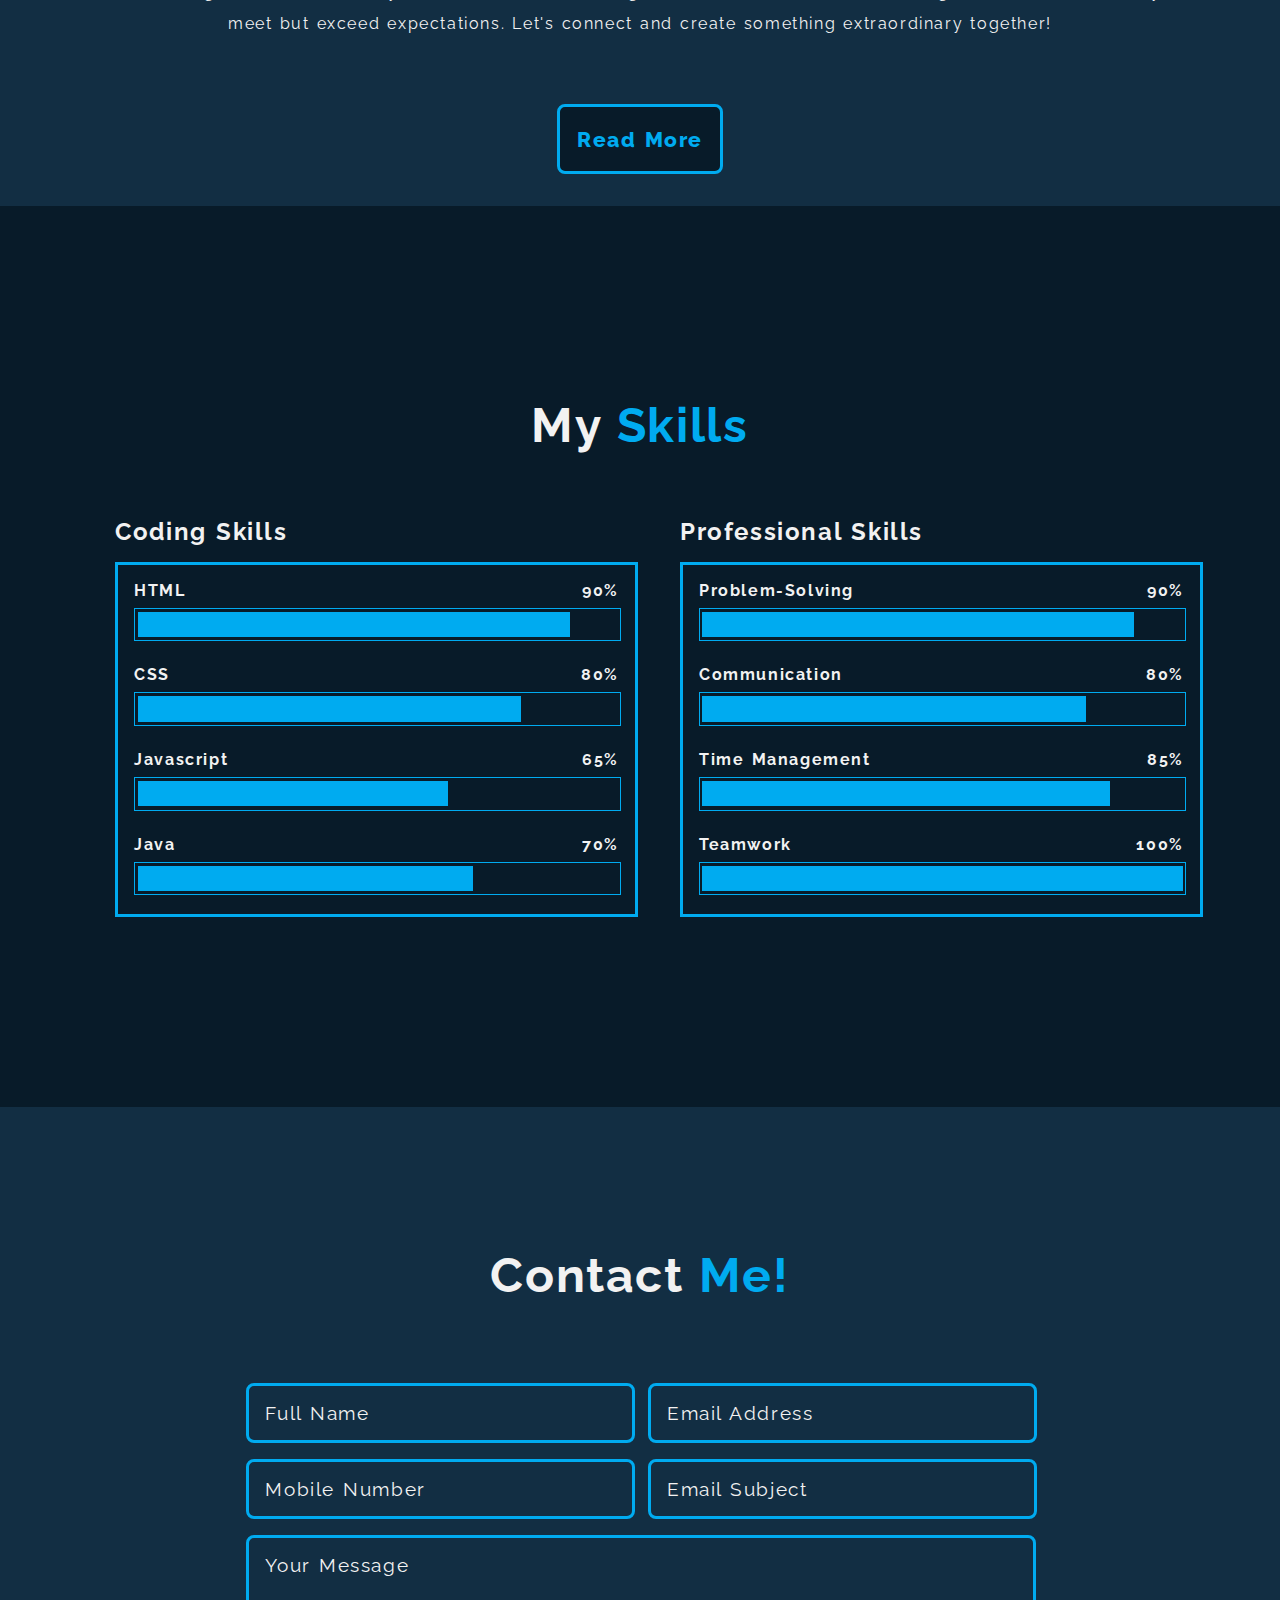
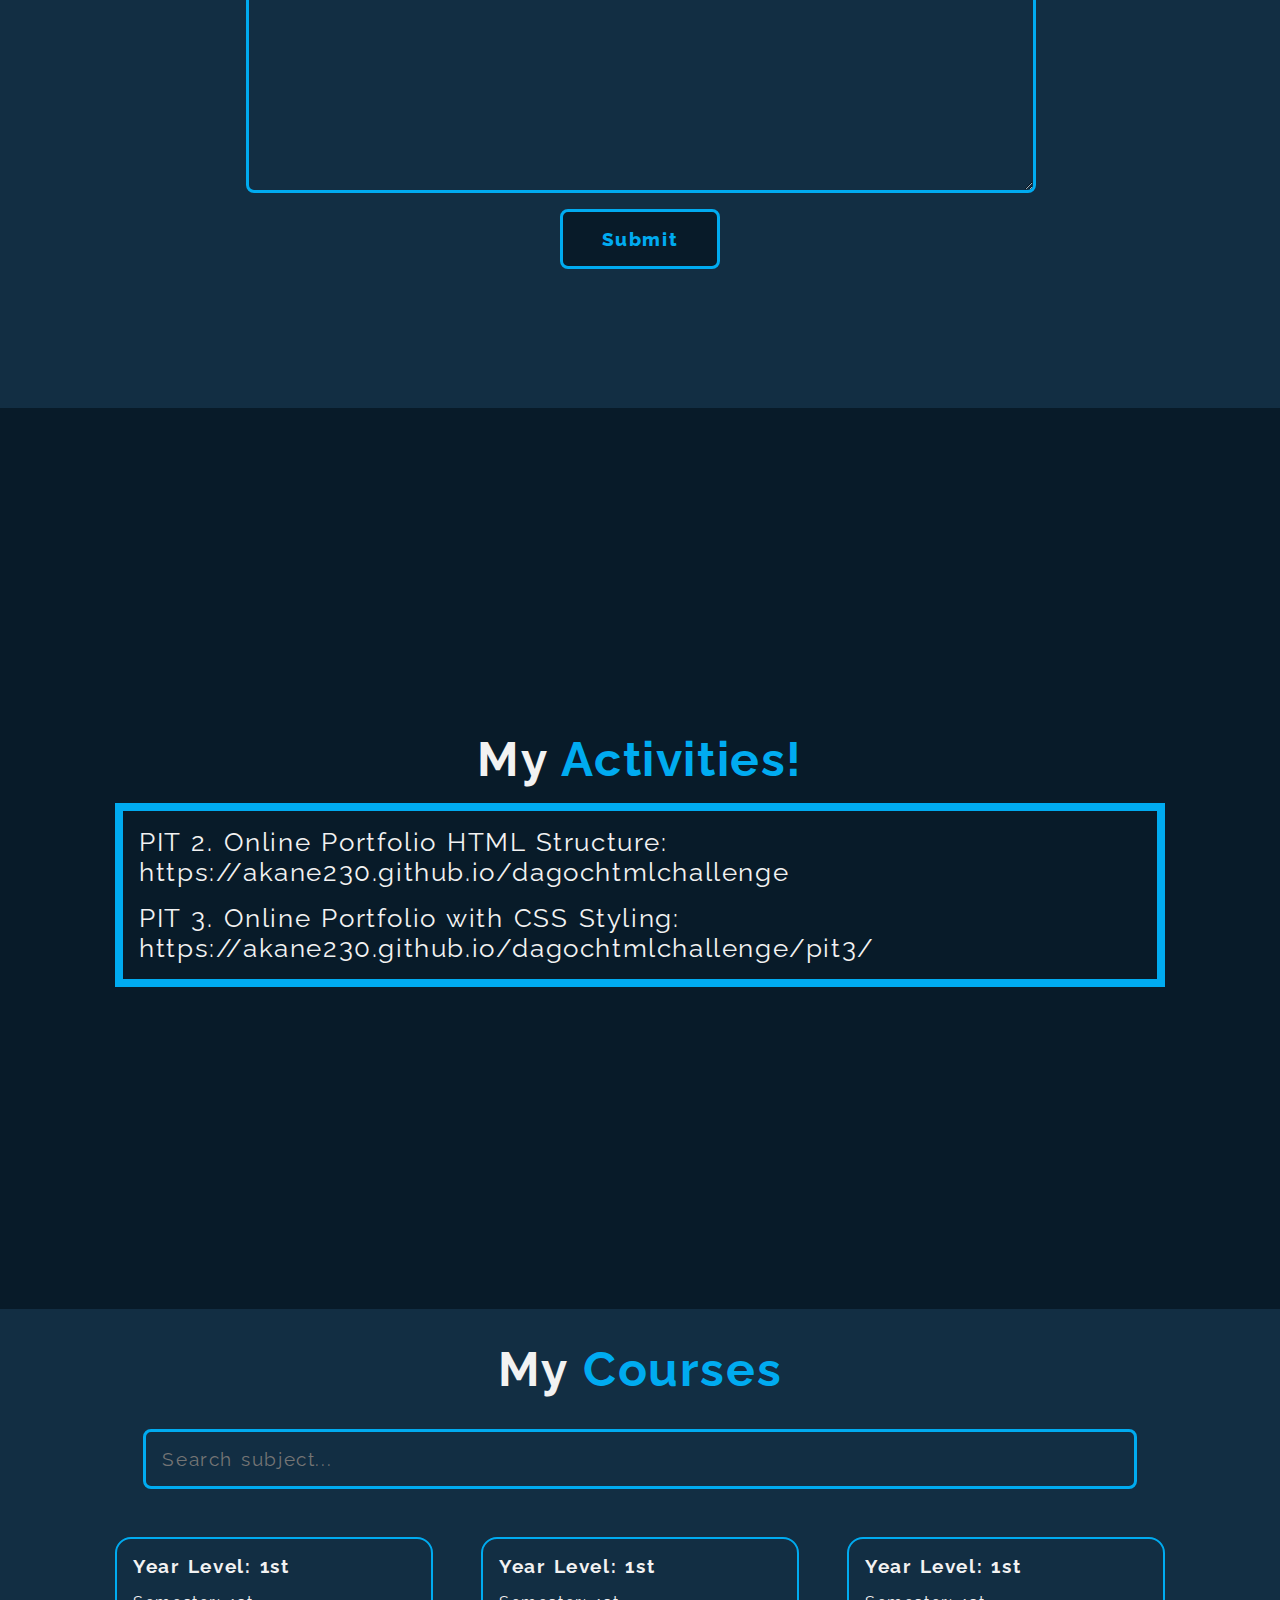
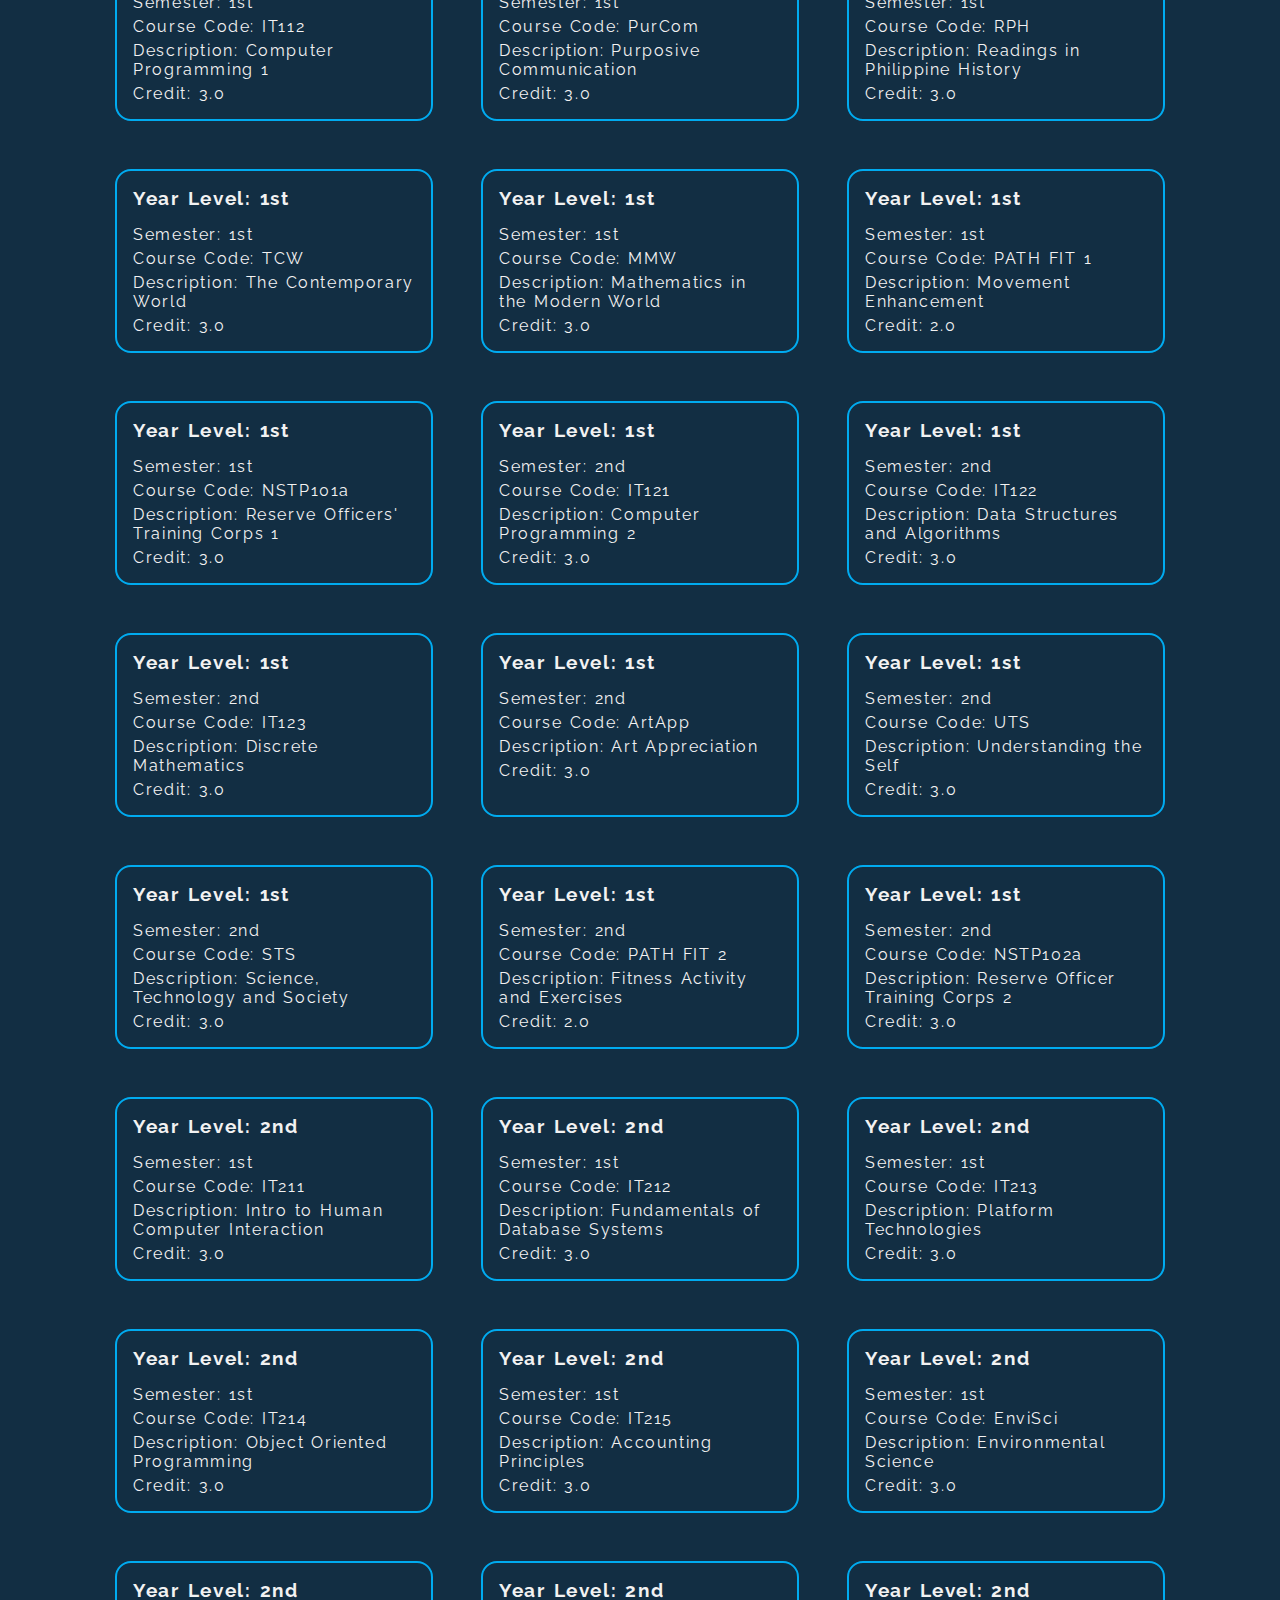
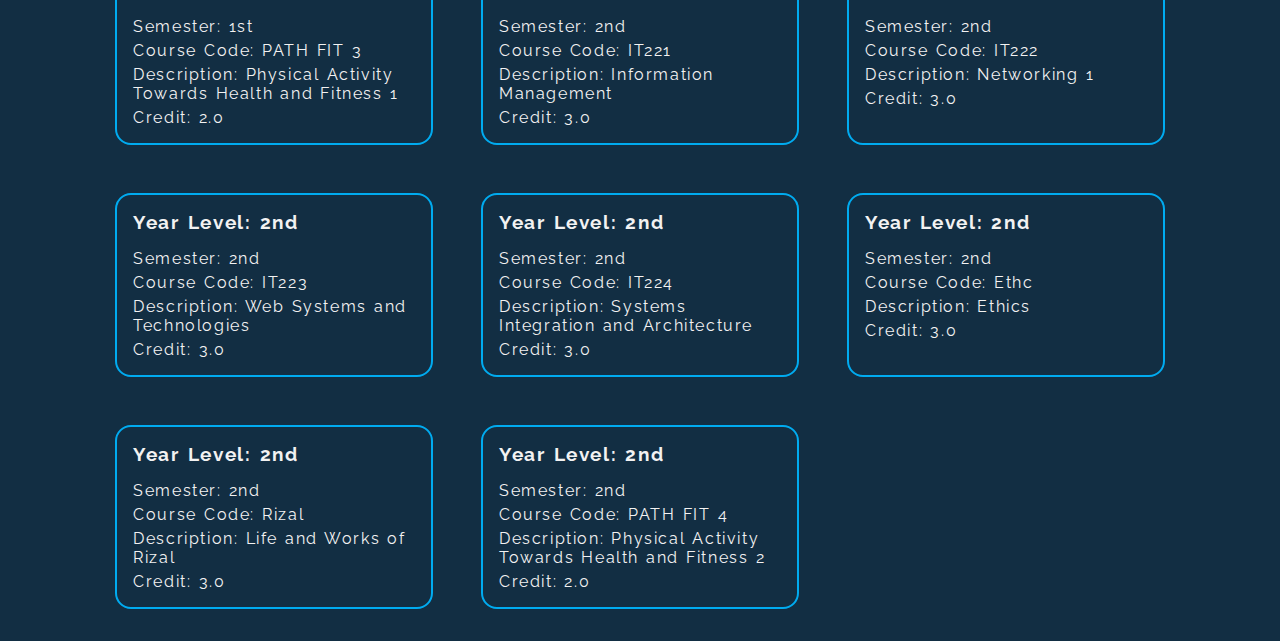
==== commit 0bc4b75d: "add courses.json and update html, css and js" ====
--- a/index.html
+++ b/index.html
@@ -16,22 +16,22 @@
     <header class="header">
         <a href="#" class="logo">Kharl.</a>
         <nav class="top-navbar">
-            <a href="#home">Home</a>
             <a href="#about">About</a>
             <a href="#skills">Skills</a>
             <a href="#contact">Contact</a>
             <a href="#activities">Activities</a>
+            <a href="#courses">Courses</a>   
         </nav>
         <div class="toggle-btn">
             <i class="fa-solid fa-bars"></i>
         </div>
 
         <div class="dropdown-menu">
-            <li><a href="#home">Home</a></li>            
             <li><a href="#about">About</a></li>            
             <li><a href="#skills">Skills</a></li>            
             <li><a href="#contact">Contact</a></li>     
             <li><a href="#activities">Activities</a></li>     
+            <li><a href="#courses">Courses</a></li>     
         </div>
     </header>
 
@@ -207,6 +207,17 @@
                 target="_blank">https://akane230.github.io/dagochtmlchallenge/pit3/</a></li>
         </div>
     </section>
+
+    <section class="courses" id="courses">
+        <h1>My <span>Courses</span></h1>
+
+        <input type="text" name="search-box" id="search-box" placeholder="Search subject..." onkeyup="searchItem()">
+
+        <div class="course-container" id="course-container">
+            
+        </div>
+        
+    </section>
     
     <script src="backend.js"></script>
 
--- a/webdev.css
+++ b/webdev.css
@@ -110,7 +110,7 @@
 }
 
 .dropdown-menu.open{
-    height: 10rem;
+    height: 12rem;
 }
 
 section{
@@ -715,6 +715,7 @@
     display: flex;
     align-items: center;
     flex-direction: column;
+    justify-content: center;
 }
 
 .activities h1{
@@ -734,7 +735,7 @@
 
 .activities-container li{
     color: var(--text-color);
-    font-size: 2rem;
+    font-size: clamp(1rem, 2vw, 3rem);
 }
 
 .activities-container li a{
@@ -744,6 +745,60 @@
 .activities-container li:nth-child(1){
     margin-bottom: 1rem;
 }
+
+.courses{
+    background-color: var(--second-bg-color);
+    display: flex;
+    flex-direction: column;
+    align-items: center;
+    justify-content: center;
+}
+
+.courses h1{
+    font-size: 3rem;
+    color: var(--text-color);
+    margin-bottom: 2rem;
+}
+
+.courses span{
+    color: var(--third-bg-color);
+}
+
+#search-box{
+    background-color: var(--second-bg-color);
+    border: 0.2rem solid var(--third-bg-color);
+    color: var(--text-color);
+    border-radius: 0.5rem;
+    padding: 1rem;
+    font-size: 1.2rem;
+    width: 91%;
+    margin-bottom: 3rem;
+}
+
+.course-container{
+    display: grid;
+    grid-template-columns: repeat(auto-fit, minmax(300px, 1fr));
+    gap: 3rem;
+    width: 100%;
+}
+
+.course-container div{
+    display: flex;
+    flex-direction: column;
+    border: 2px solid var(--third-bg-color);
+    border-radius: 1rem;
+    padding: 1rem;
+    color: var(--text-color);
+    gap: 1rem;
+    font-size: clamp(1rem, 1vw, 2rem);
+}
+
+.course-container div ul{
+    display: flex;
+    flex-direction: column;
+    gap: 5px;
+}
+
 
 @media (max-width: 875px){
     .essentials{
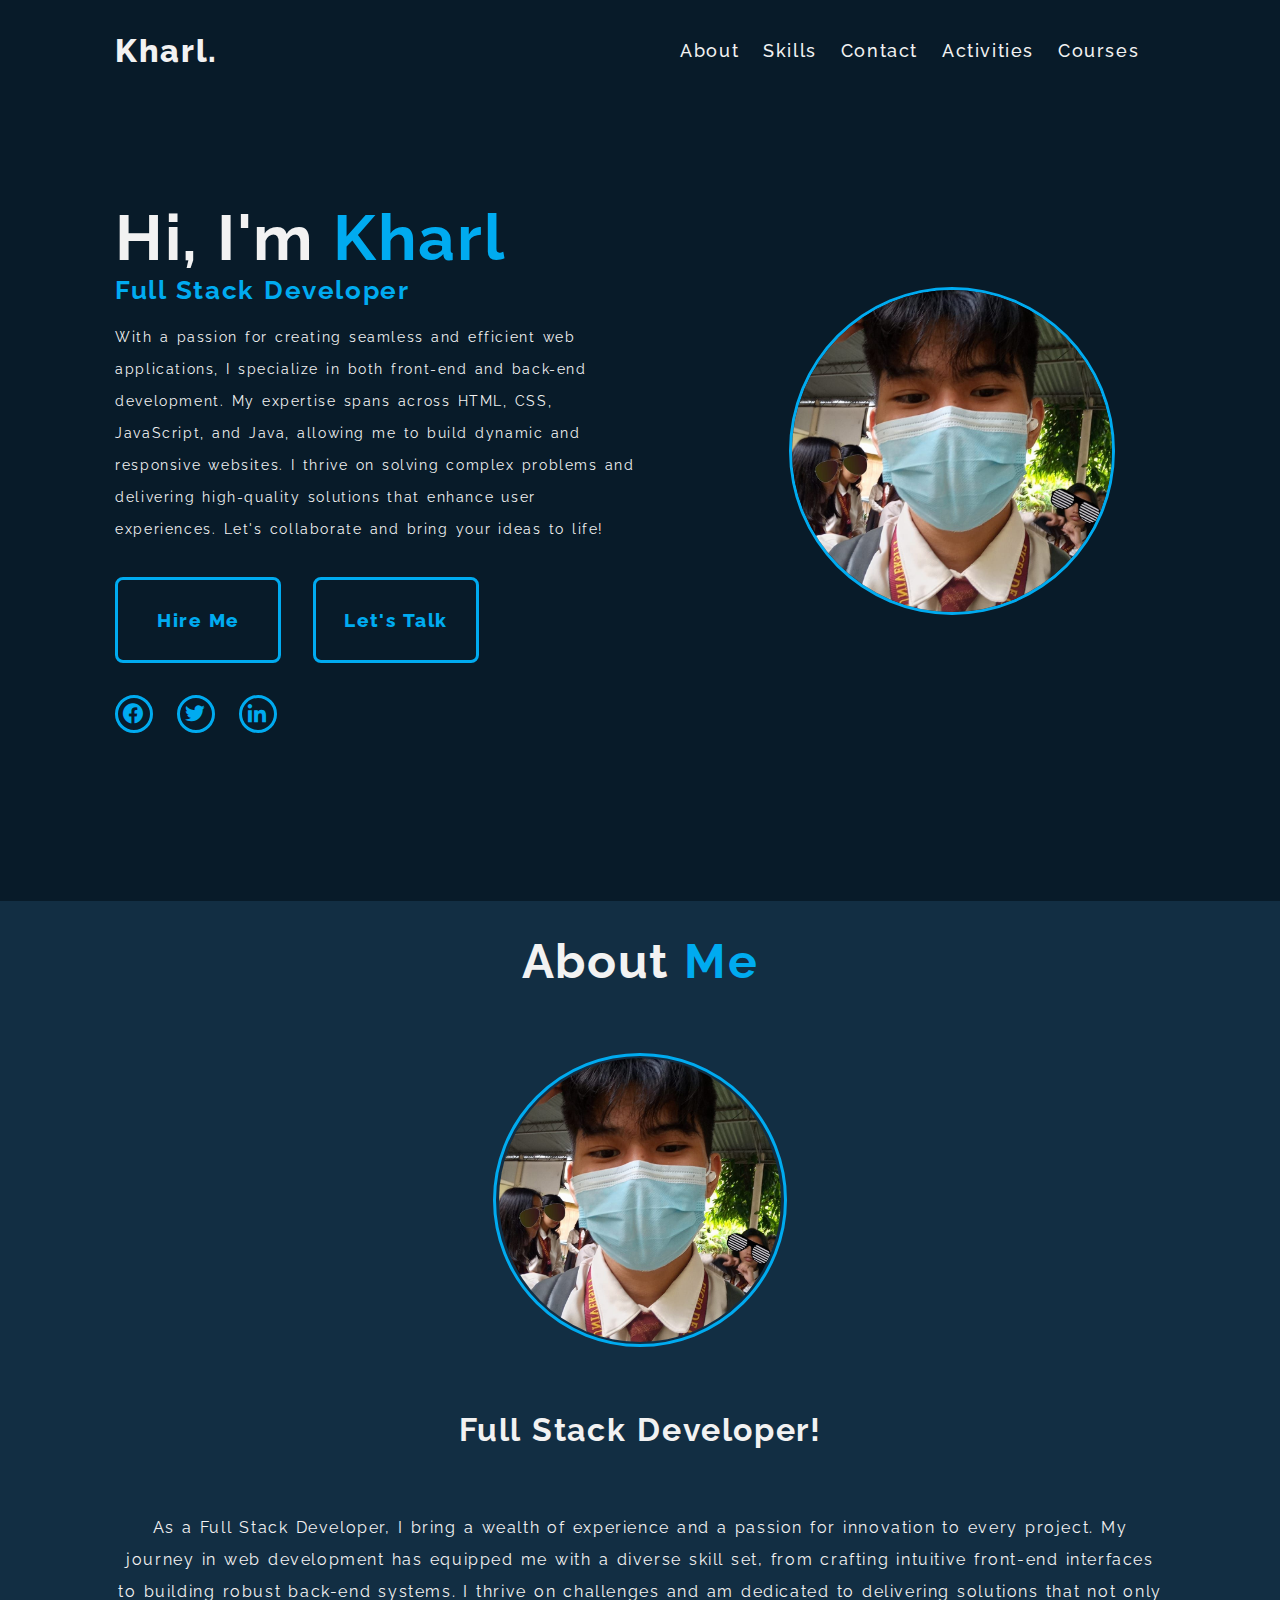
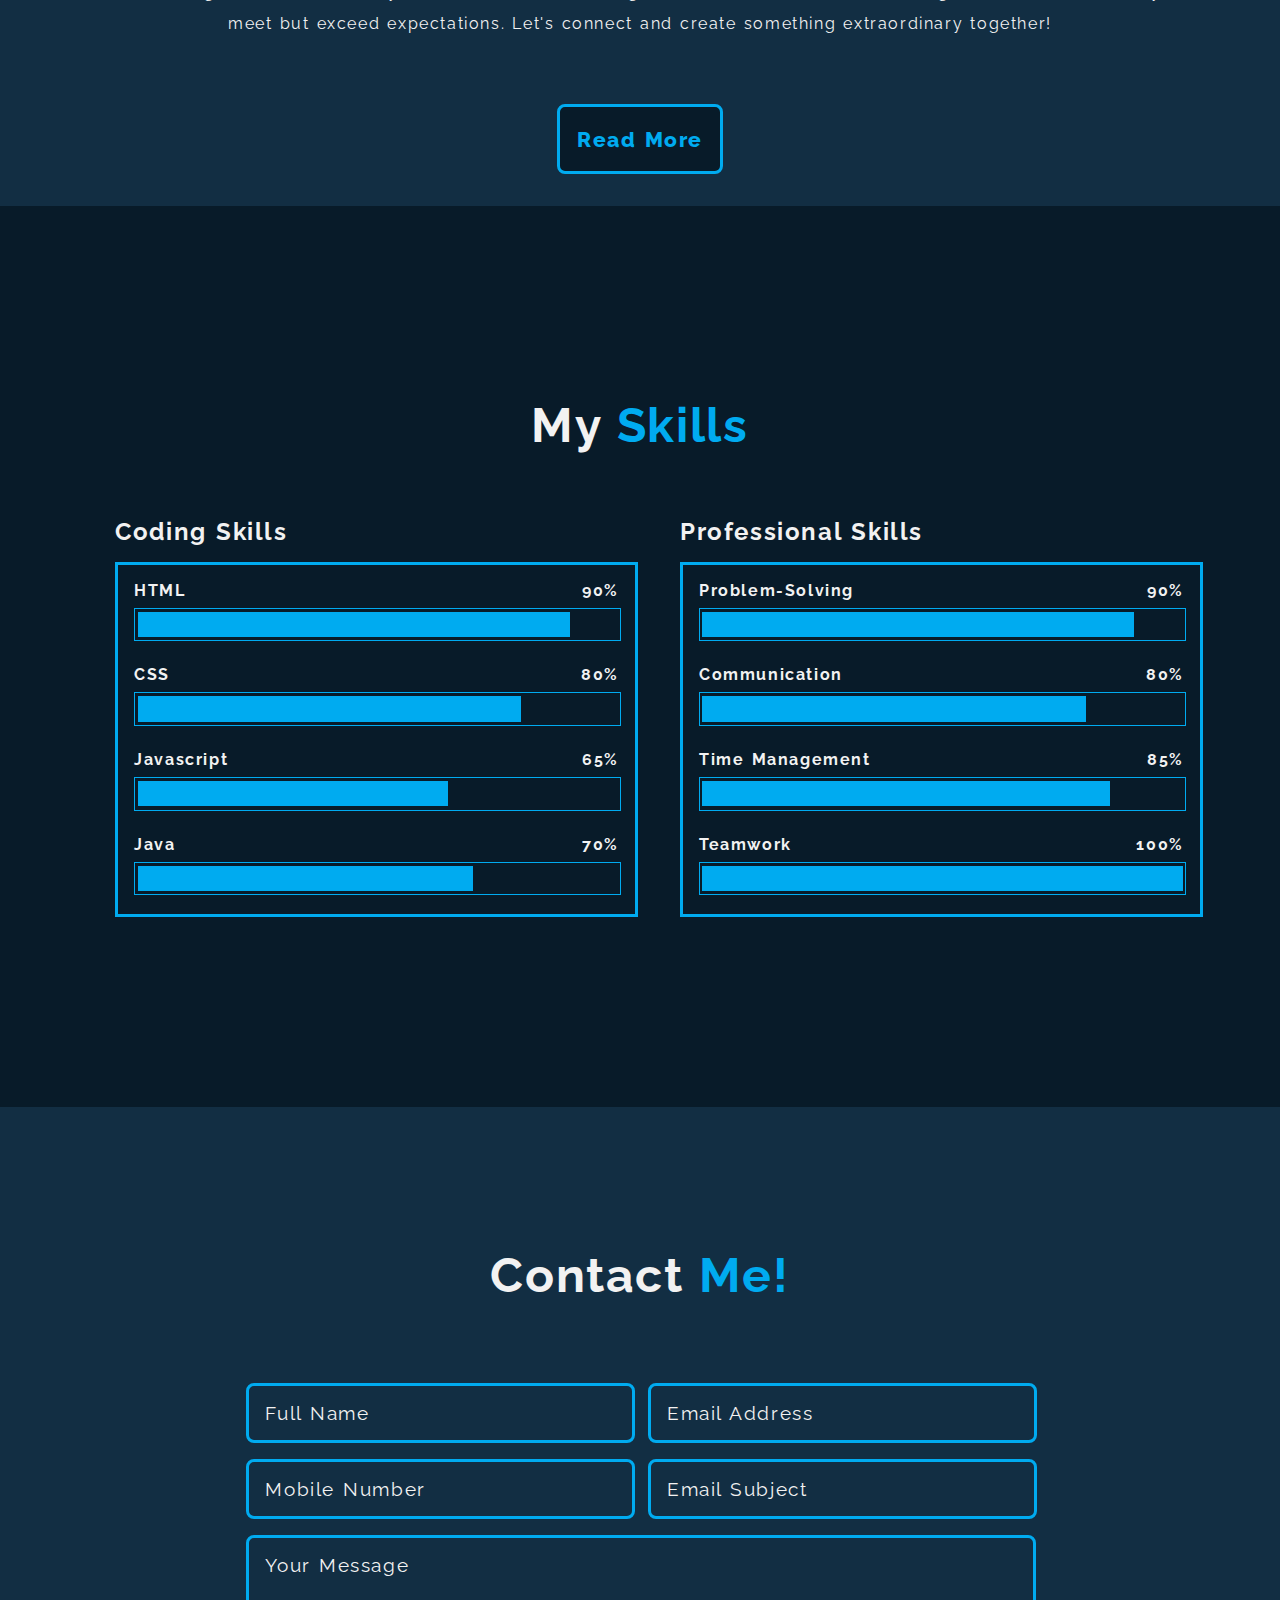
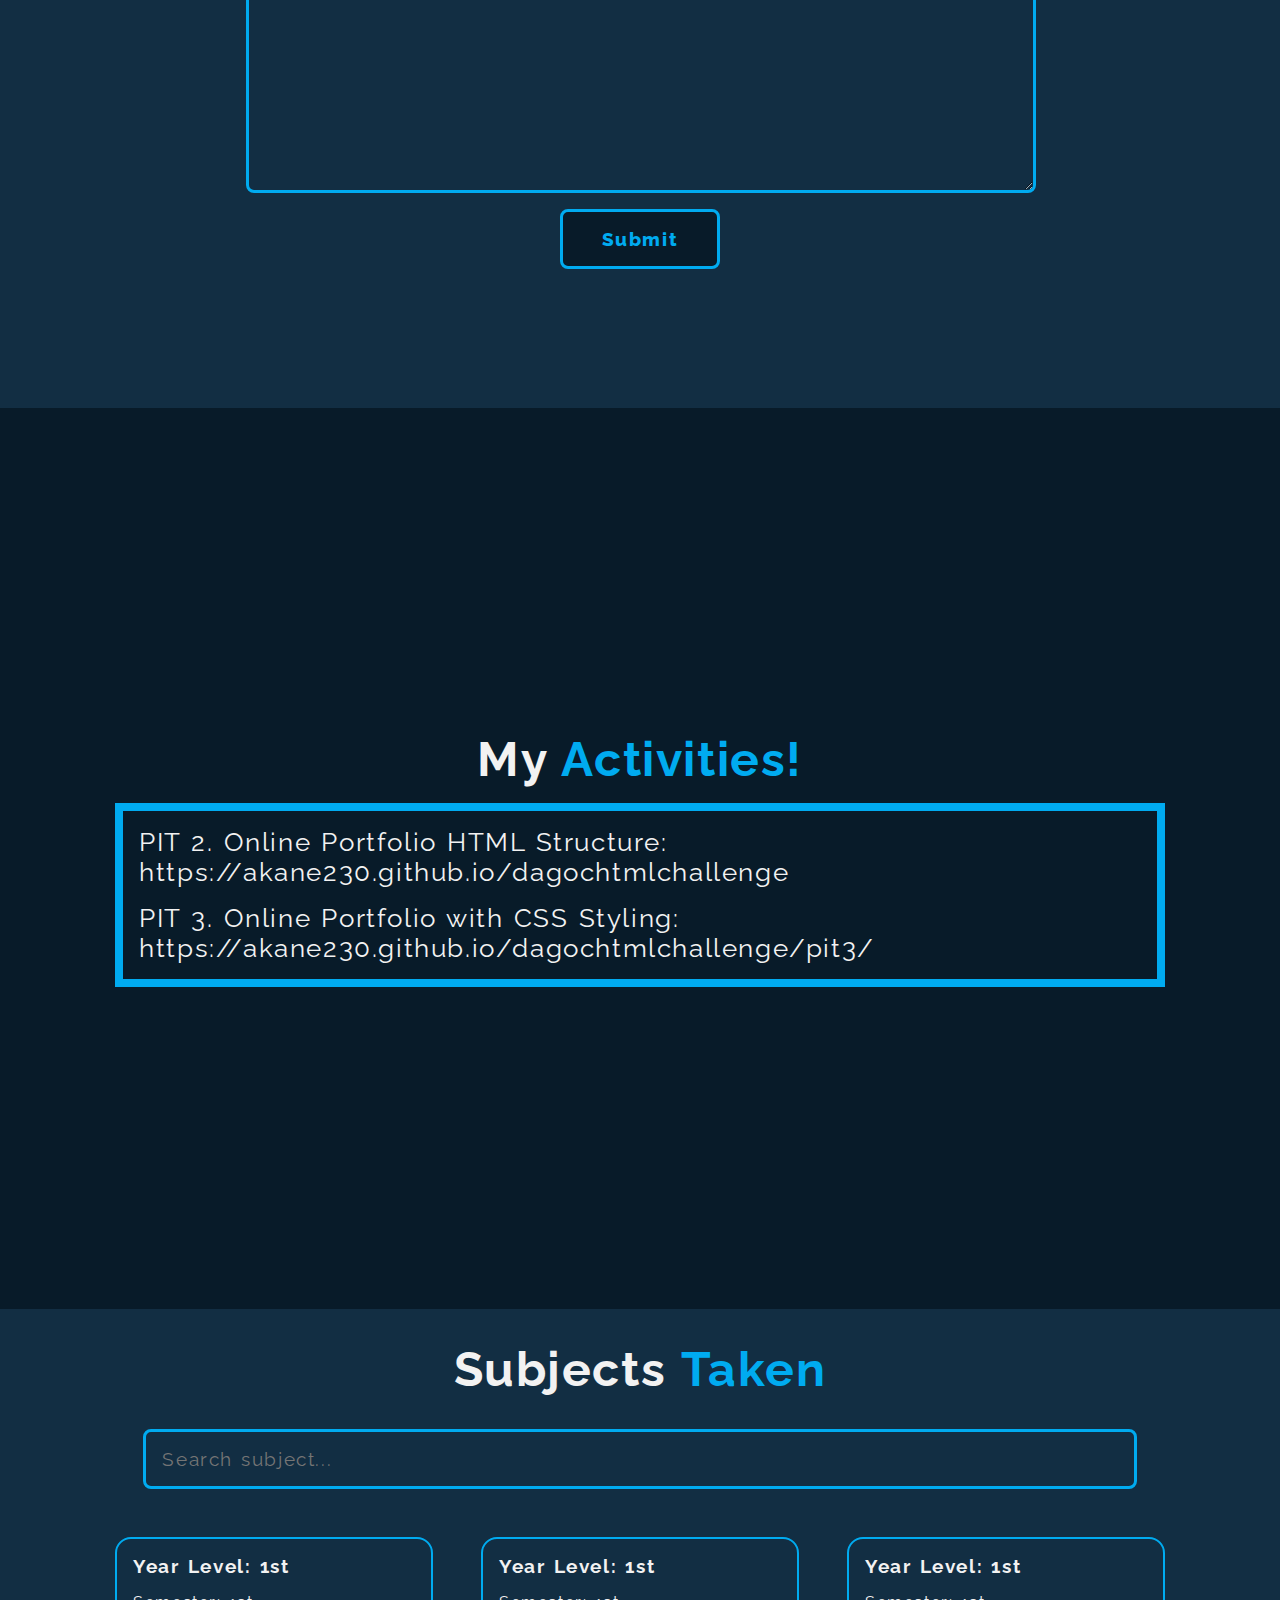
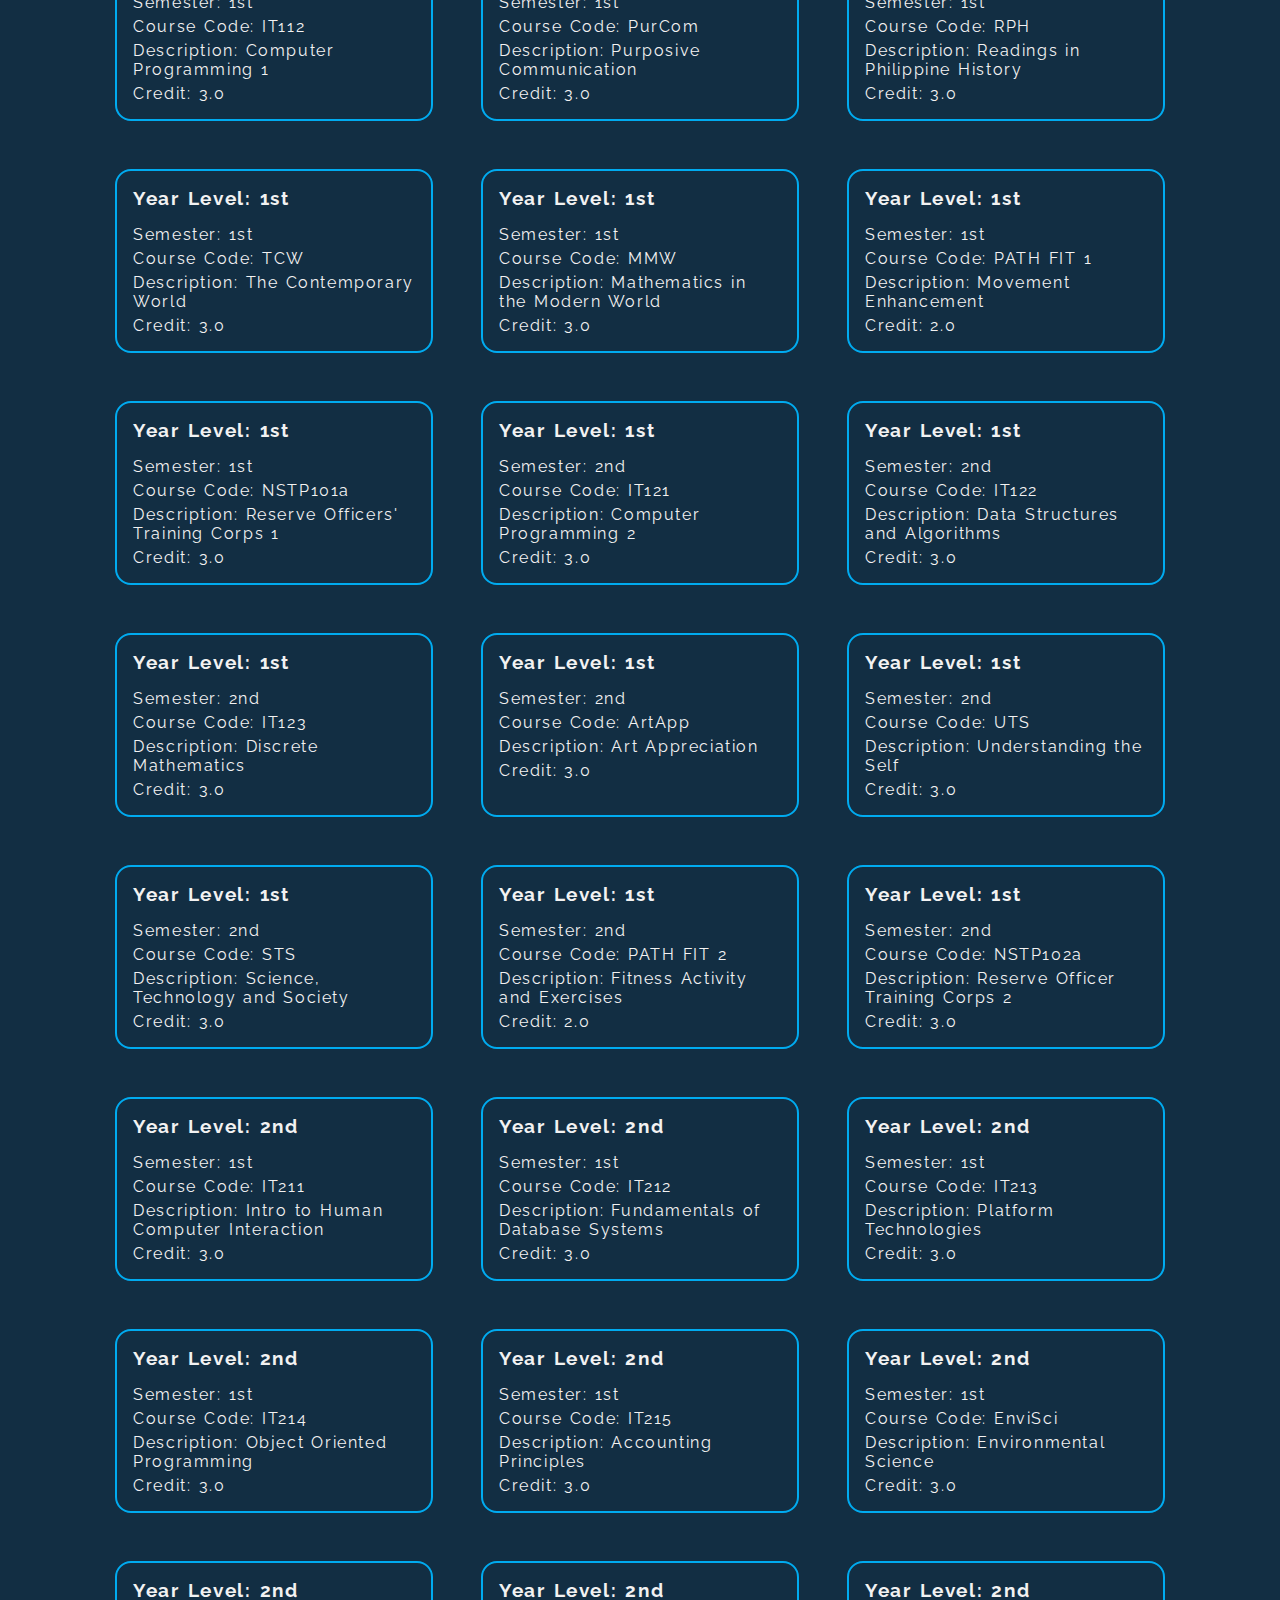
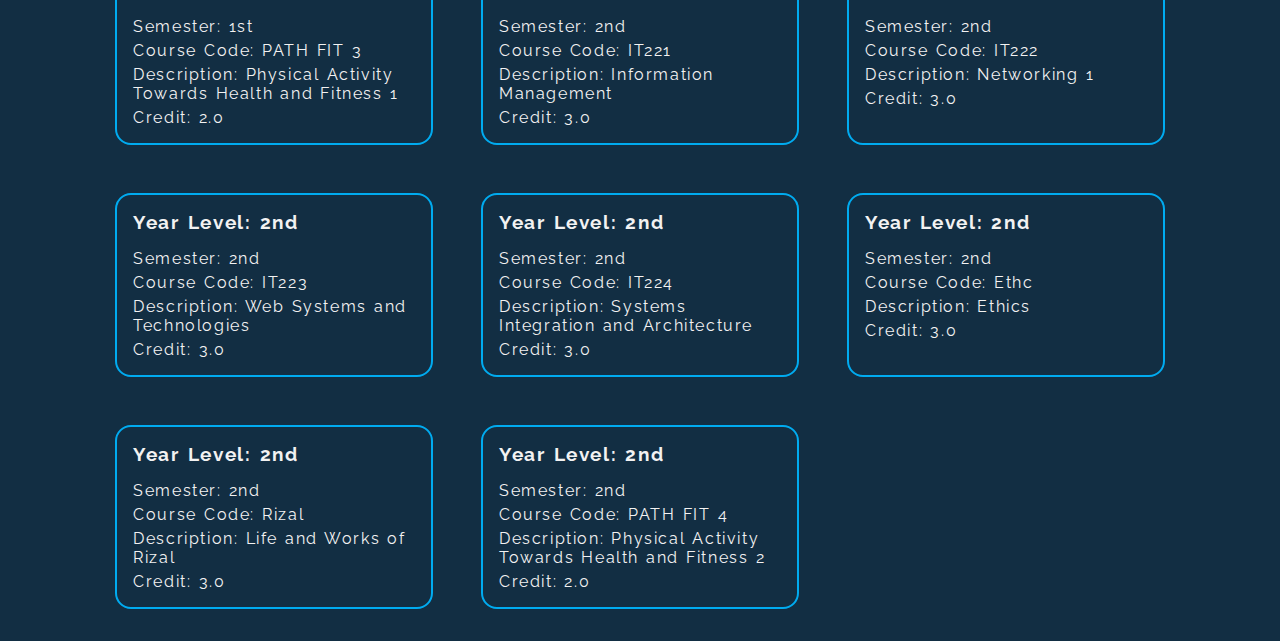
==== commit f58245b6: "change my courses to subjects taken" ====
--- a/index.html
+++ b/index.html
@@ -209,7 +209,7 @@
     </section>
 
     <section class="courses" id="courses">
-        <h1>My <span>Courses</span></h1>
+        <h1>Subjects <span>Taken</span></h1>
 
         <input type="text" name="search-box" id="search-box" placeholder="Search subject..." onkeyup="searchItem()">
 
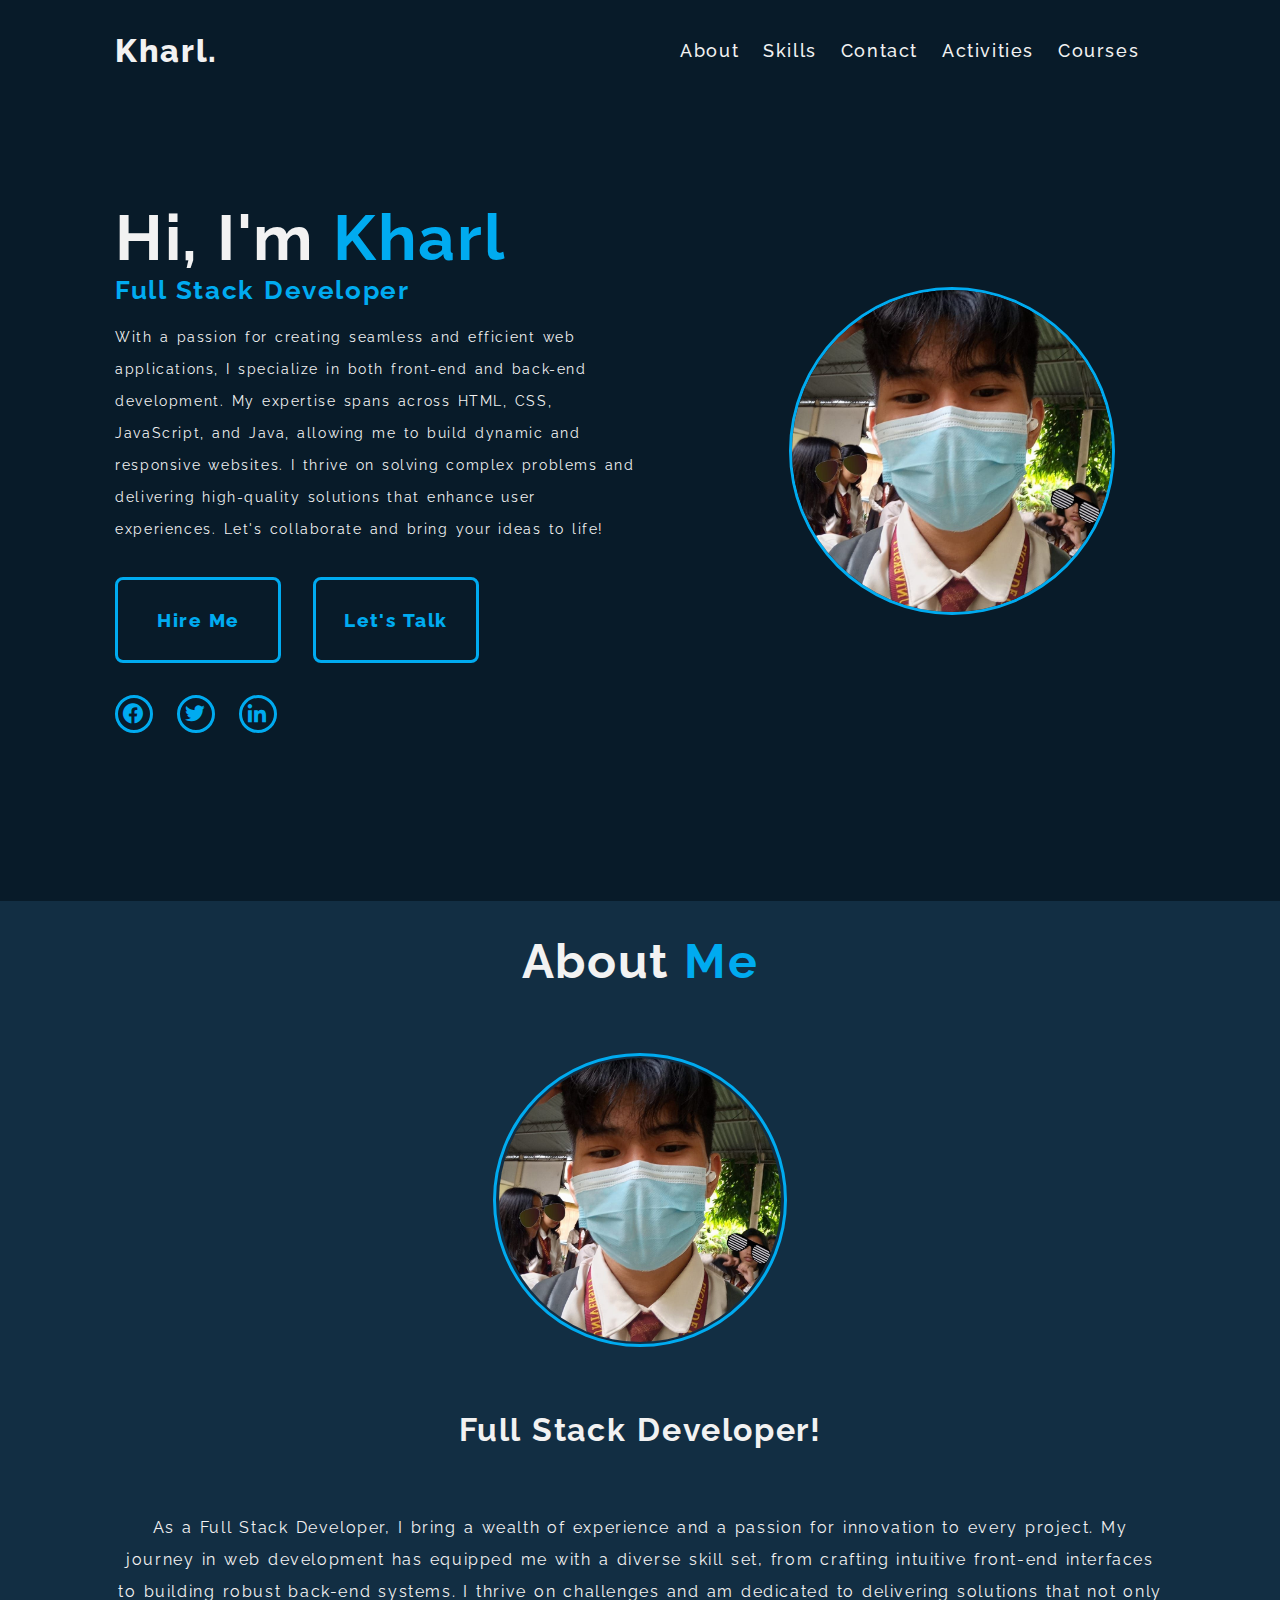
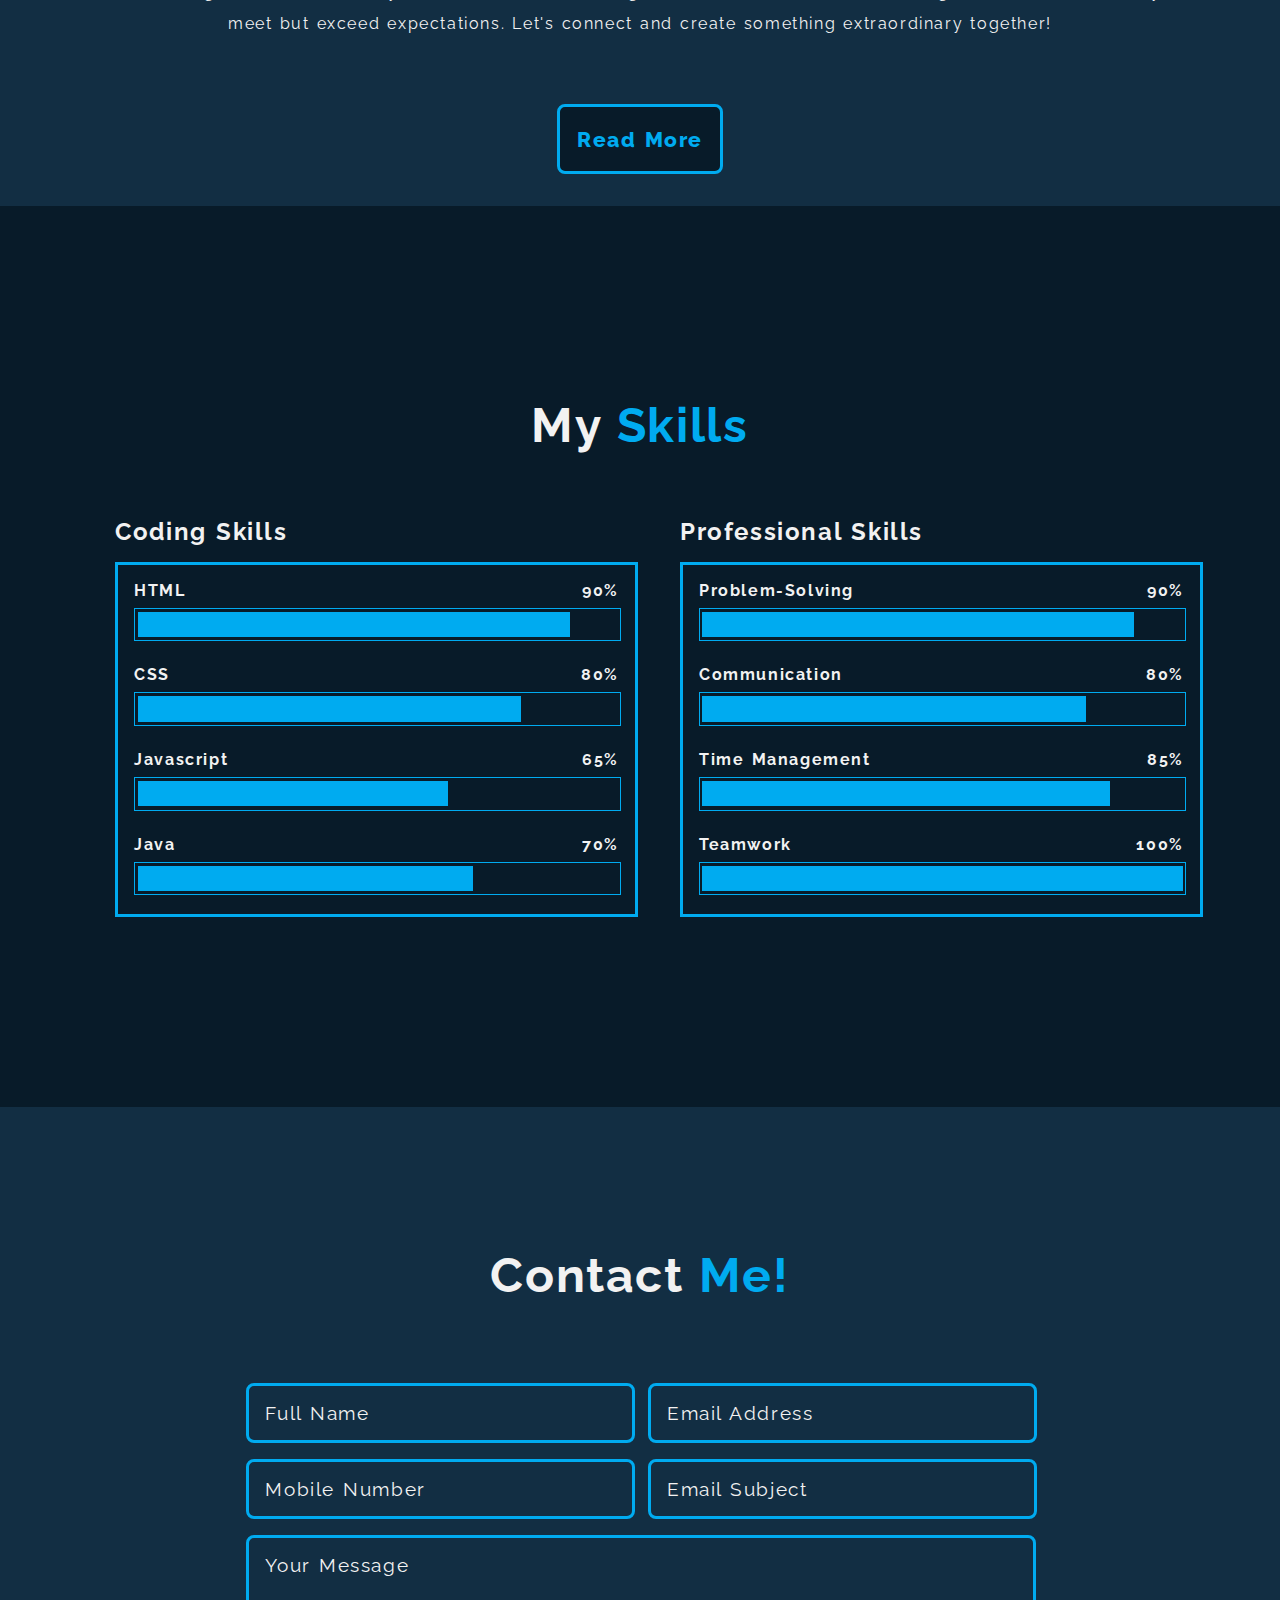
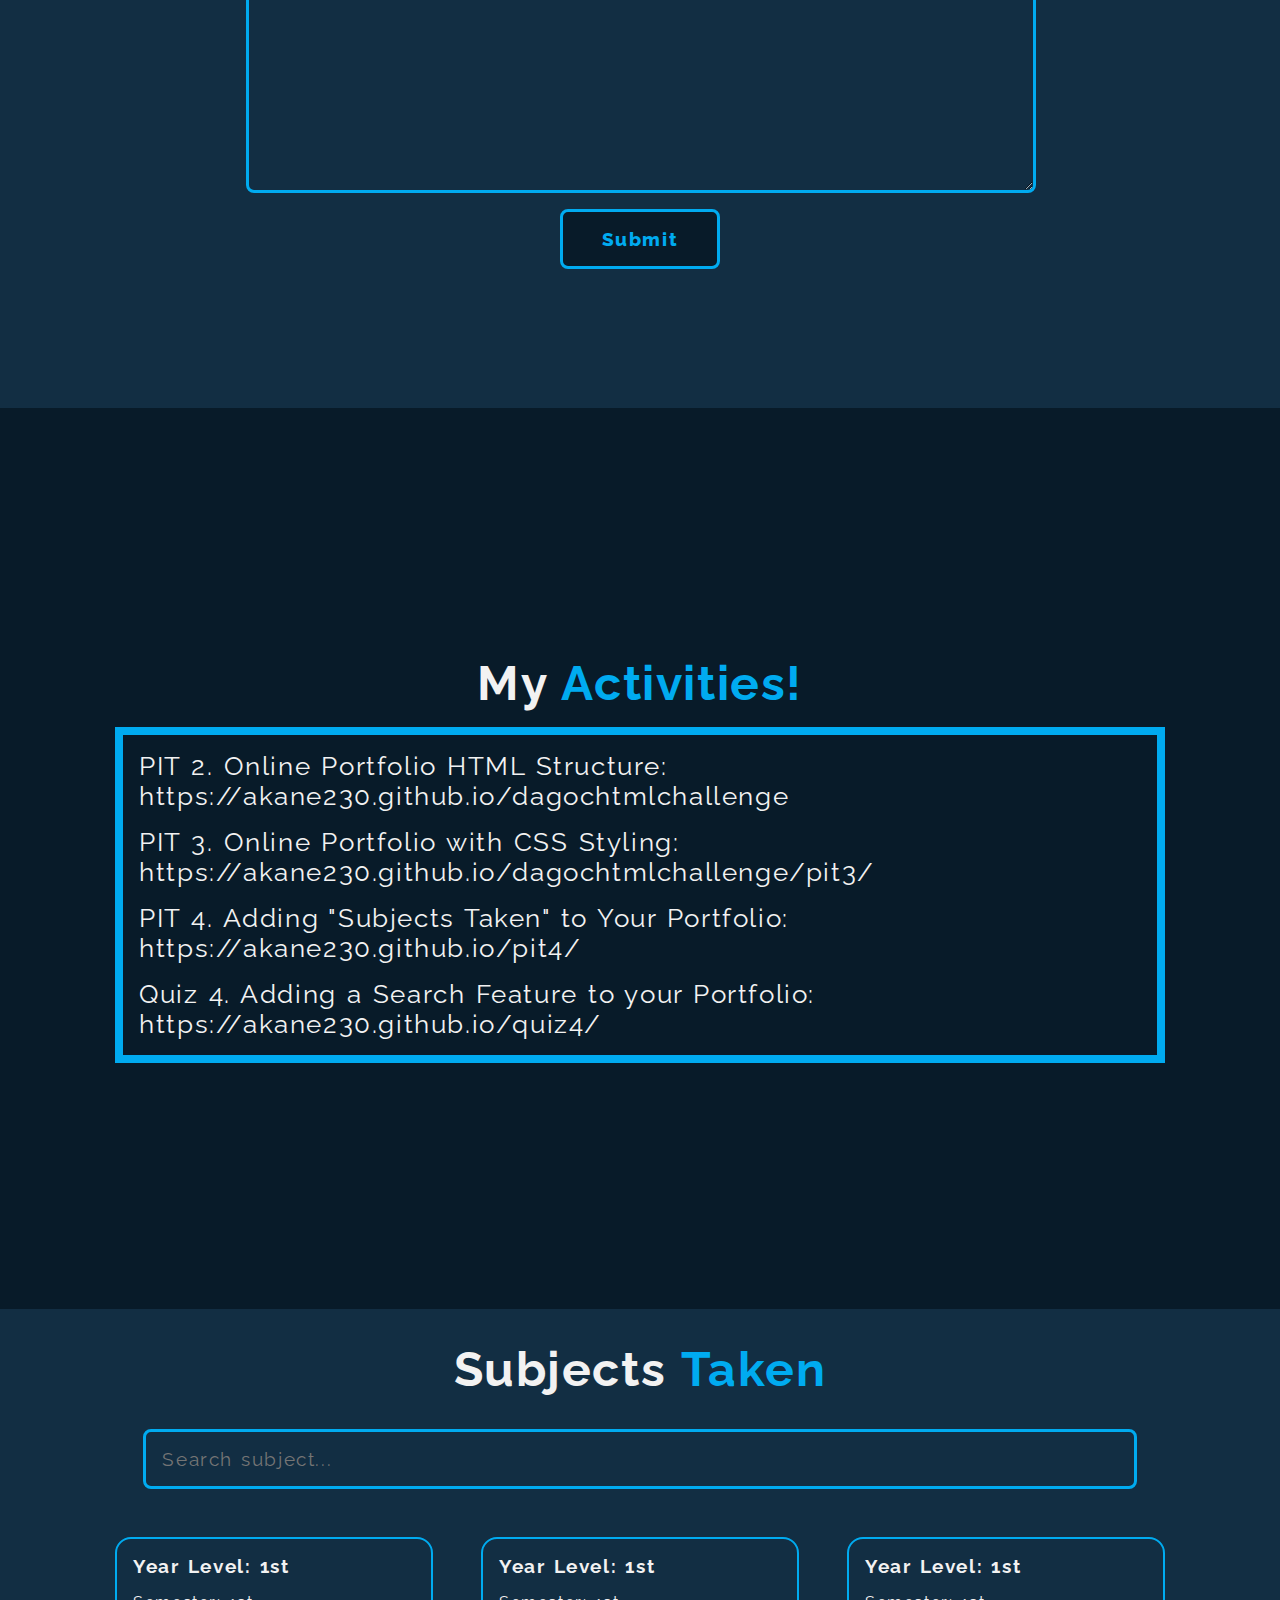
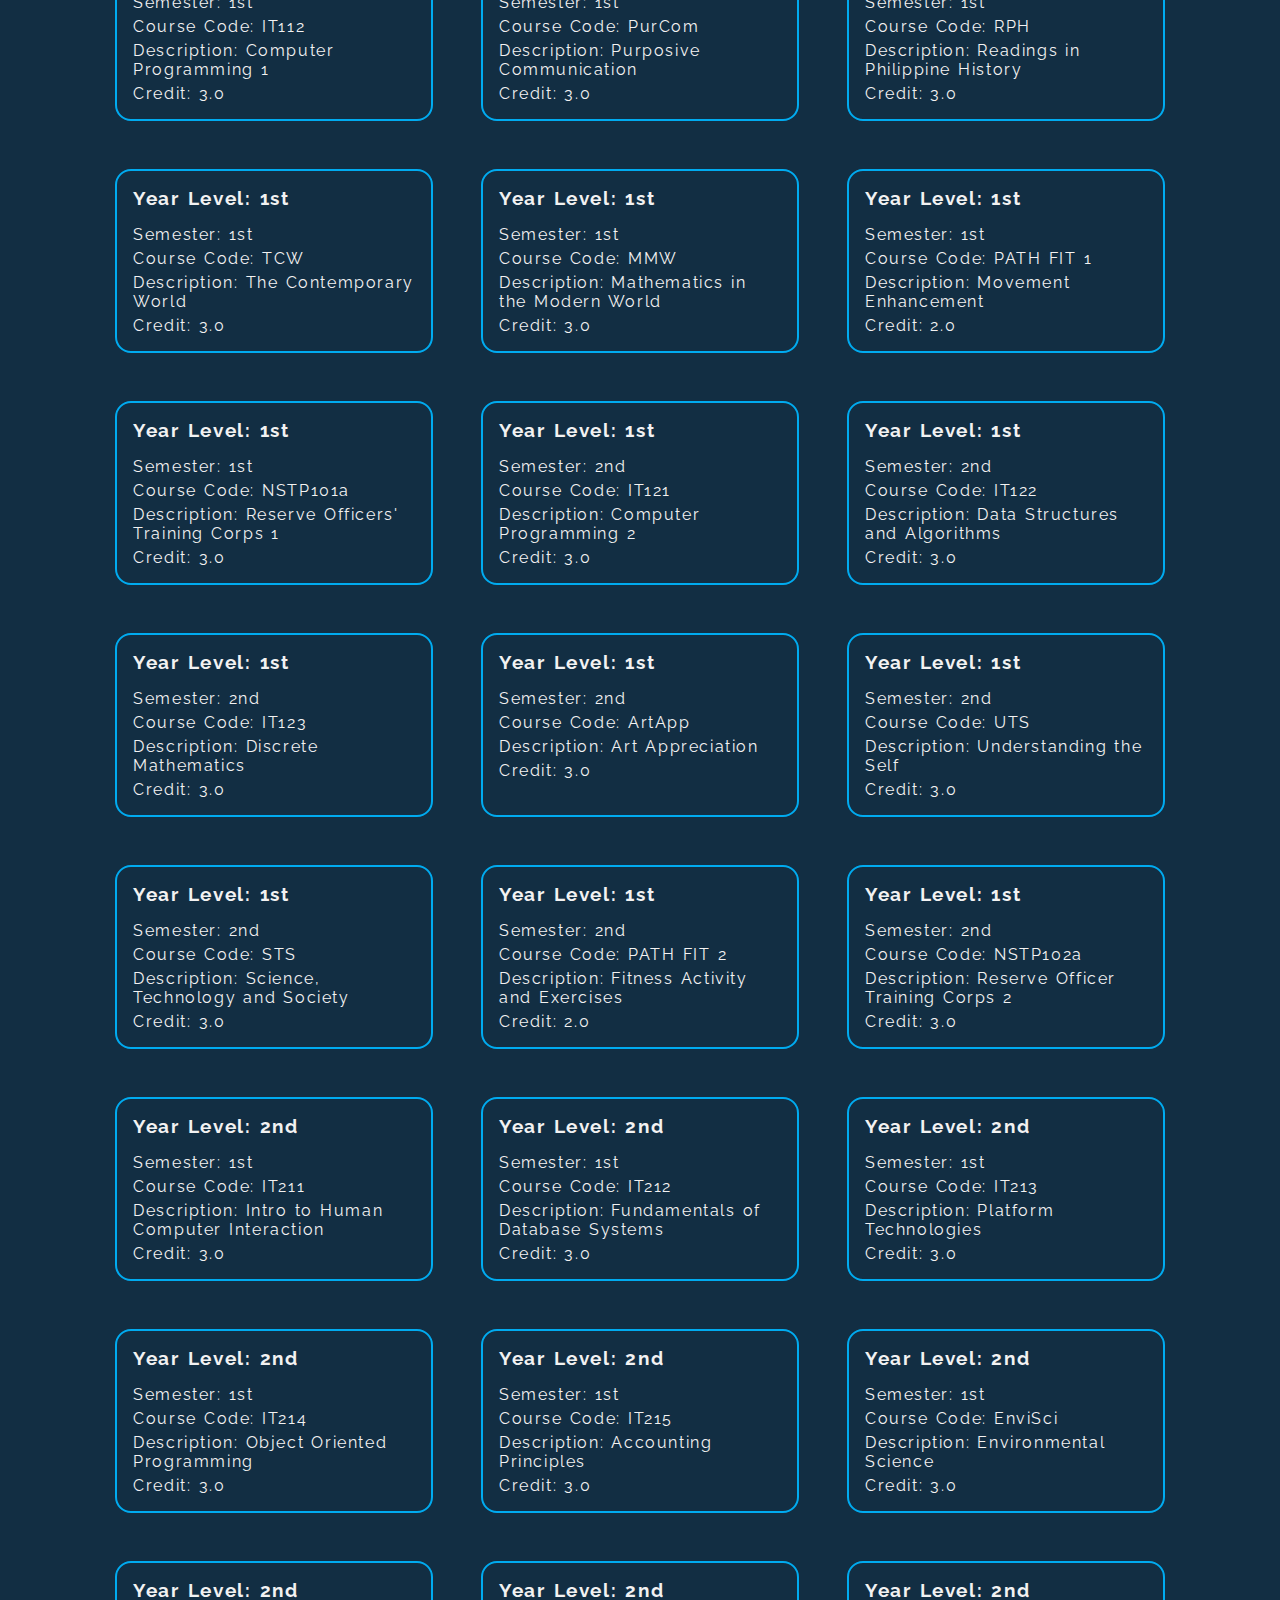
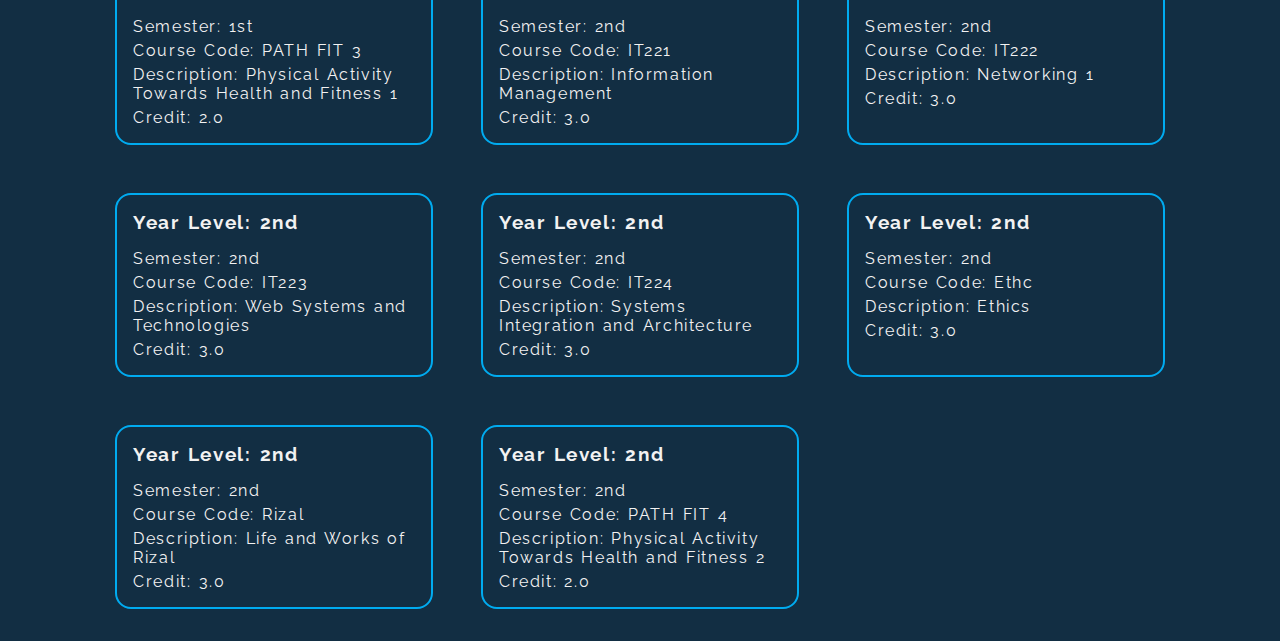
==== commit 87296e73: "modified html and css" ====
--- a/index.html
+++ b/index.html
@@ -205,6 +205,10 @@
                 target="_blank">https://akane230.github.io/dagochtmlchallenge</a></li>
             <li>PIT 3. Online Portfolio with CSS Styling: <a href="https://akane230.github.io/dagochtmlchallenge/pit3/" 
                 target="_blank">https://akane230.github.io/dagochtmlchallenge/pit3/</a></li>
+            <li>PIT 4. Adding "Subjects Taken" to Your Portfolio: <a href="https://akane230.github.io/pit4/" 
+                target="_blank">https://akane230.github.io/pit4/</a></li>
+            <li>Quiz 4. Adding a Search Feature to your Portfolio: <a href="https://akane230.github.io/quiz4/" 
+                target="_blank">https://akane230.github.io/quiz4/</a></li>
         </div>
     </section>
 
--- a/webdev.css
+++ b/webdev.css
@@ -728,9 +728,12 @@
 }
 
 .activities-container{
+    display: flex;
+    flex-direction: column;
     margin-top: 1rem;
     border: 0.5rem solid var(--third-bg-color);
     padding: 1rem;
+    gap: 1rem;
 }
 
 .activities-container li{
@@ -742,9 +745,6 @@
     color: var(--text-color);
 }
 
-.activities-container li:nth-child(1){
-    margin-bottom: 1rem;
-}
 
 .courses{
     background-color: var(--second-bg-color);
